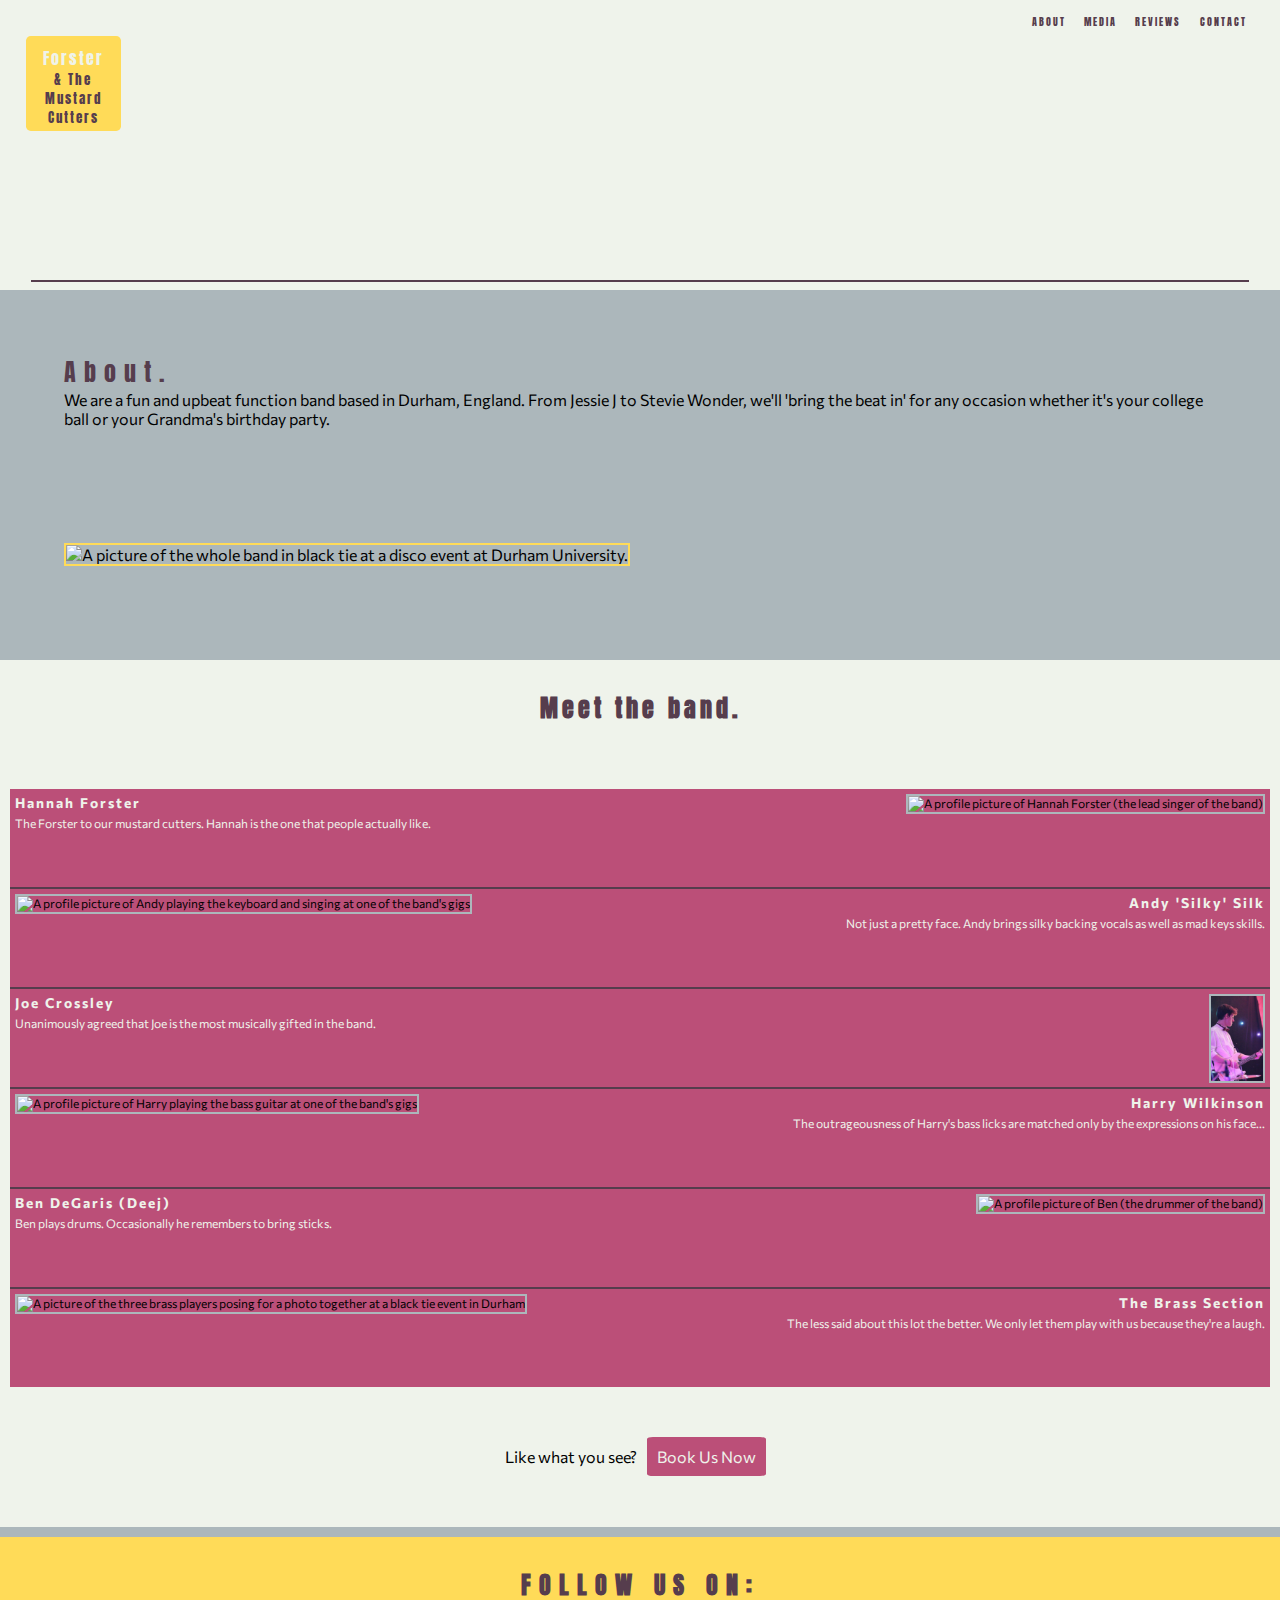
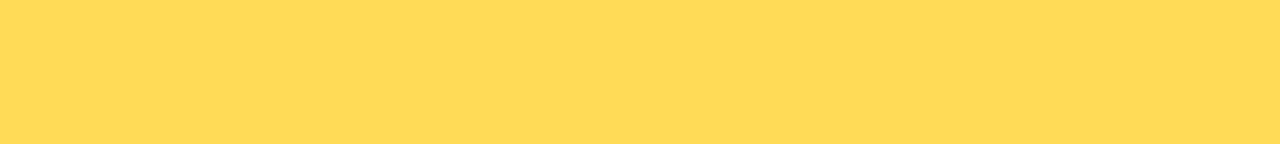
==== about.html @ ea993284 "move image of whole band into the header section and add border style." ====
<!DOCTYPE html>
<html lang="en">
<head>
    <meta charset="UTF-8">
    <meta http-equiv="X-UA-Compatible" content="IE=edge">
    <meta name="viewport" content="width=device-width, initial-scale=1.0">
    <meta name="description" content="Function band based in Durham, UK">
    <meta name="keywords" content="music, pop music, wedding band, durham,">
    <title>Forster & The Mustard Cutters</title>
    <link rel="stylesheet" href="assets/css/style.css">
</head>
<body>
    <!--navigation section and main logo-->
    <nav id="nav-main">
        <a href="index.html">
            <div id="nav-logo">
                <h1>Forster</h1>
                <h2>& The Mustard Cutters</h2>
            </div>
        </a>
        <ul id="nav-menu">
            <li>
                <a href="about.html">About</a>
            </li>
            <li>
                <a href="media.html">Media</a>
            </li>
            <li>
                <a href="reviews.html">Reviews</a>
            </li>
            <li>
                <a href="contact.html">Contact</a>
            </li>
        </ul>
        <hr>
    </nav>
    <!--Intro to page content-->
    <header id="about-header">
            <h2>About.</h2>
            <p>We are a fun and upbeat function band based in Durham, England. 
                From Jessie J to Stevie Wonder, we'll 'bring the beat in' for any occasion 
                whether it's your college ball or your Grandma's birthday party.</p>
            <img src="assets/images/sitephotos/wholebandjuneball2019.jpg" alt="A picture of the whole band in black tie at a disco event at Durham University." id="whole-band-pic">
    </header>
    <!--A series of silly and short biographies for each of the band members-->
    <main>
        <section id="about-body">
            <h3>Meet the band.</h3>
            <div class="about-bio">
                <div class="about-bio-left bio-text">
                    <h3>Hannah Forster</h3>
                    <p>The Forster to our mustard cutters. Hannah is the one that people actually like.</p>
                </div>
                <div class="about-bio-right bio-pic">
                    <img src="assets/images/sitephotos/hannahbio.jpg" alt="A profile picture of Hannah Forster (the lead singer of the band)" class="bio-pic-right">
                </div>
            </div>
            <hr>
            <div class="about-bio">
                <div class="about-bio-left bio-pic">
                    <img src="assets/images/sitephotos/andybio.jpg" alt="A profile picture of Andy playing the keyboard and singing at one of the band's gigs" class="bio-pic-left">
                </div>
                <div class="about-bio-right bio-text">
                    <h3>Andy 'Silky' Silk</h3>
                    <p>Not just a pretty face. Andy brings silky backing vocals as well as mad keys skills.</p>
                </div>
            </div>
            <hr>
            <div class="about-bio">
                <div class="about-bio-left bio-text">
                    <h3>Joe Crossley</h3>
                    <p>Unanimously agreed that Joe is the most musically gifted in the band.</p>
                </div>
                <div class="about-bio-right bio-pic">
                    <img src="assets/images/sitephotos/Joe2019v2.jpg" alt="A profile picture of Joe playing the electric guitar at one of the band's gigs" class="bio-pic-right">
                </div>
            </div>
            <hr>
            <div class="about-bio">
                <div class="about-bio-left bio-pic">
                    <img src="assets/images/sitephotos/Harrybass2018.jpg" alt="A profile picture of Harry playing the bass guitar at one of the band's gigs" class="bio-pic-left">
                </div>
                <div class="about-bio-right bio-text">
                    <h3>Harry Wilkinson</h3>
                    <p>The outrageousness of Harry's bass licks are matched only by the expressions on his face...</p>
                </div>
            </div>
            <hr>
            <div class="about-bio">
                <div class="about-bio-left bio-text">
                    <h3>Ben DeGaris (Deej)</h3>
                    <p>Ben plays drums. Occasionally he remembers to bring sticks.</p>
                </div>
                <div class="about-bio-right bio-pic">
                    <img src="assets/images/sitephotos/deejbio.jpg" alt="A profile picture of Ben (the drummer of the band)" class="bio-pic-right">
                </div>
            </div>
            <hr>
            <div class="about-bio">
                <div class="about-bio-left bio-pic">
                    <img src="assets/images/sitephotos/brasssection2019.jpg" alt="A picture of the three brass players posing for a photo together at a black tie event in Durham" class="bio-pic-left">
                </div>
                <div class="about-bio-right bio-text">
                    <h3>The Brass Section</h3>
                    <p>The less said about this lot the better. We only let them play with us because they're a laugh.</p>
                </div>
            </div>
        </section>
        <!--A call to action/link to the contact page-->
        <section id="book-now">
            <p>Like what you see?<a href="contact.html"><span>Book Us Now</span></a></p>
        </section>
    </main>
        <!--Social links-->
    <footer>
        <p><strong>Follow us on:</strong></p>
        <ul class="social-links">
            <li>
                <a href="https://facebook.com/" target="_blank" rel="noopener" aria-label="Visit our Facebook page (opens in a new tab)"><i class="fa-brands fa-square-facebook"></i></a>
            </li>
            <li>
                <a href="https://soundcloud.com/" target="_blank" rel="noopener" aria-label="Visit our Soundcloud page (opens in a new tab)"><i class="fa-brands fa-soundcloud"></i></a>
            </li>
        </ul>
    </footer>

    <script src="https://kit.fontawesome.com/7f6a607fdc.js" crossorigin="anonymous"></script>
</body>
</html>
---- assets/css/style.css ----
/*STYLE RULES FOR WHOLE WEBSITE*/


@import url('https://fonts.googleapis.com/css2?family=Anton&family=Commissioner:wght@300&display=swap');

*{
    margin: 0;
    padding: 0;
    border: none;
}

html{
    scroll-behavior: smooth;
}

body {
    font-family: Commissioner, sans-serif;
    position: relative;
    margin: 0px;
}

/* footer styling */

footer {
    height: 23vh;
    background-color: #FFDB58;
    border-top: 10px solid #acb7bb;
    overflow: hidden;
}

footer > ul {
    padding-top: 10px;
}

footer > ul > li {
    list-style: none;
}

footer > p {
    text-transform: capitalize;
    padding-top: 30px;
    font-family: Anton, sans-serif;
    letter-spacing: 8px;
    font-size: 150%;
    text-transform: uppercase;
    color: #563D4D;
}

.social-links > li {
    display: inline;
    margin: 15px;
    font-size: 150%;
    padding-top: 10px;
}

.social-links > li > a {
    color: #563D4D;
}

.social-links > li > a:hover {
    color: #EFF3EB;
}

footer {
    text-align: center;
}

/*STYLE RULES FOR HOME PAGE*/

#hero-image {
    margin: 0px;
    height: 100vh;
    width: 100%;
    background: url(../images/sitephotos/Joe2019v2.jpg) no-repeat center center, #BB4F78;
    background-size: 100%;
    background-attachment: fixed;
    padding-top: 45px;
}

/*Logo and logo's text*/

h1, h2 {
    font-family: Anton, sans-serif;
    letter-spacing: 8px;
    font-weight: 100;
    font-size: 150%;
    margin: auto;
}

h1 {
    color: #EFF3EB;
}

h2 {
    color: #563D4D;
}

#logo {
    height: 25%;
    width: 50%;
    max-width: 150px;
    max-height: 150px;
    text-align: center;
    text-transform: uppercase;
    background-color: #FFDB58;
    padding: 7%;
    border-radius: 5%;
    margin: auto;
}

#quote-text {
    letter-spacing: 4px;
    color: #563D4D;
    text-align: center;
    margin: auto;
    margin-top: 3%;
    background-color: #acb7bb;
    padding: 7px;
    width: 30%;
    min-width: 200px;
}

#enter-site-button > a {
    color: #FFDB58;
    font-size: 250%;
}

#enter-site-button > a:hover{
    color: #BB4F78;
}

#enter-site-button{
    text-align: center;
    margin-top: 4%;
}

/* nav for home page */

#nav-home{
    background-color: #EFF3EB;
    height: 77vh;
    position: relative;
}

#nav-home > ul{
list-style: none;
}

.nav-home-card-left > p {
    color: #563D4D;
}

.nav-home-card-right > p {
    color: #563D4D;
}

.nav-home-card-left {
    border: 2px solid #563D4D;
    border-radius: 2%;
    height: 30vh;
    margin: 1%;
    width: 45%;
    float: left;
    text-align: center;
    letter-spacing: 8px;
}

.nav-home-card-right {
    border: 2px solid #563D4D;
    border-radius: 2%;
    height: 30vh;
    margin: 1%;
    width: 45%;
    float: right;
    text-align: center;
    letter-spacing: 4px;
}

.nav-home-card-left:hover {
    border-color: #FFDB58;
}

.nav-home-card-right:hover {
    border-color: #FFDB58;
}

.nav-home-card-left > p {
    margin: auto;
}

.nav-home-card-right > p {
    margin: auto;
}

/*STYLE RULES FOR 'ABOUT' PAGE*/

/* Navbar for 'about' page and all other pages */

#nav-main {
    background-color: #EFF3EB;
    padding: 10px 0px;
    height: 30vh;
    position: relative;
}

#nav-logo > h1 {
    font-size: 100%;
    margin: auto;
    letter-spacing: 2px;
    text-align: center;
}

#nav-logo > h2 {
    font-size: 80%;
    margin: auto;
    letter-spacing: 2px;
    text-align: center;
}

#nav-logo {
    width: 30%;
    height: 75%;
    max-width: 75px;
    max-height: 75px;
    background-color: #FFDB58;
    margin: 2%;
    padding: 10px;
    border-radius: 5%;
    float: left;
}

#nav-menu {
    list-style: none;
    float: right;
    width: 60%;
    height: 100%;
    text-align: right;
    margin-right: 2%;
}

#nav-menu > li > a {
    text-decoration: none;
    list-style: none;
    color: #563D4D;
    letter-spacing: 2px;
    font-size: 65%;
    font-family: Anton, sans-serif;
    text-transform: uppercase;
}

#nav-menu > li > a:hover {
    color:#FFDB58;
}    

#nav-menu > li {
    display: inline;
    margin: 1%;
}

#nav-main > hr {
    border: 1px solid #563D4D;
    width: 95%;
    margin: auto;
    margin-bottom: 0;
    background-color: #563D4D;
} 

/* About Page */

#about-header {
    background-color: #acb7bb;
    padding: 5%;
}

#about-header > img {
    margin-top: 10%;
    border: 2px solid #FFDB58;
}

#about-body {
    background-color: #EFF3EB;
    padding: 30px 10px;
}

#about-body > h3 {
    margin-bottom: 5%;
    font-size: 150%;
}

#whole-band-pic {
    width: 100%;
    margin-bottom: 30px;
}

#about-body > h3 {
    text-align: center;
    color: #563D4D;
    font-family: Anton, sans-serif;
    letter-spacing: 4px;
}

#about-body > hr {
    border: 1px solid #563D4D;
    background-color: #563D4D;
    margin: 0;
}

.about-bio {
    font-size: 75%;
    background-color: #BB4F78;
    height: 85px;
    padding: 5px;
    padding-bottom: 8px;
}

.bio-text {
    color: #EFF3EB;
}

.bio-text > h3 {
    letter-spacing: 2px;
    padding-bottom: 5px;
    font-size: 115%;
}

.bio-pic {
    max-height: 85px;
    border: 2px solid #acb7bb;
}

.bio-pic > img {
    max-height: 85px;
}

.about-bio-left {
    float: left;
    max-width: 50%;
}

.about-bio-right {
    float: right;
    max-width: 50%;
    text-align: right;
}

#book-now {
    padding: 20px;
    text-align: center;
    font-weight: 400;
    background-color: #EFF3EB;
    padding-bottom: 50px;

line-height: 40px;
}

#book-now > p > a > span {
    margin: 0 10px;
    padding: 10px;
    background-color: #BB4F78;
    color: #EFF3EB;
    border-radius: 5%;
}

#book-now > p > a > span:hover {
    color: #acb7bb;
    background-color: #563D4D;
}

#book-now > p > a{
    text-decoration: none;
}

/*STYLE RULES FOR THE MEDIA PAGE*/

#media-header {
    background-color: #EFF3EB;
    text-align: center;
    padding: 50px 0px;
}

#media-section {
    background-color: #EFF3EB;
    color: #563D4D;
    text-align: center;
    padding-bottom: 30px;
}

#media-section > p {
    margin: 30px 10px;
}

#video-card {
    height: 180px;
    width: 90%;
    background-color: #BB4F78;
    margin: auto;
    padding-top: 35px;
    border-radius: 5%;
}

#soundcloud-card {
    height: 300px;
    width: 90%;
    background-color: #BB4F78;
    margin: auto;
    padding-top: 40px;
    border-radius: 5%;
}

#soundcloud-card > iframe {
    width: 80%;
    height: 80%;
}

/* STYLE RULES FOR THE REVIEWS PAGE*/

#reviews-header {
    background-color: #EFF3EB;
    text-align: center;
    color: #563D4D;
    padding: 30px;
}

#reviews-header > h3 {
    font-size: 90%;
}

.reviews-section {
    background-color: #EFF3EB;
}

.reviews-section > div {
    background-color: #acb7bb;
    padding: 20px 10px;
    width: 250px;
    height: 100px;
    border-radius: 5%;
    margin: auto;
    position: relative;
}

#review-image1, #review-image2, #review-image3 {
    width: 300px;
    height: 100px;
    background-color: #EFF3EB;
    padding: 0px;
    margin: auto;
    margin-top: 40px;
    margin-bottom: 80px;
    border-radius: 5%;
}

#review-image2{
    height: 160px;
}

#review-image1 > img, #review-image2 > img, #review-image3 > img {
    max-width: 100%;
    border-radius: 2.5%;
}

.review {
    float: left;
}

.customer {
    float: right;
    position: absolute;
    bottom: 20px;
    right: 10px;
}

/*STYLE RULES FOR CONTACT PAGE*/

/*Header*/

#contact-header {
    min-height:  300px;;
    background-color: #EFF3EB;
    border-bottom: 10px solid #acb7bb;
}

#contact-header-title {
    float: right;
    max-width: 40%;
    padding-right: 10%;
}

#contact-header-title > h2 {
    letter-spacing: 2px;
    font-size: 100%;
}

#contact-header-image {
    float: left;
    max-width: 40%;
    padding-left: 10%;
    padding-top: 30px;
}

#contact-header-image > img {
    width: 90%;
    padding-left: 5px;
    max-height: 280px;
}

/*#contact-header-title {
    float: right;
    max-width: 30%;
    max-height: 300px;
    padding-top: 20px;
    padding-right: 20%;
}

#contact-header-image {
    float: left;
    width: 30%;
    padding-top: 20px;
    padding-left: 20%;
}

#contact-header-image > img {
    width: 50%;
    float: right;
    padding-right: 10%;
} */

/*Contact form*/

#contact-background {
    background-color: #BB4F78;
}

#contact-form {
    background-color: #EFF3EB;
    padding: 10%;
    border: 1px solid #563D4D;
    max-width: 300px;
    margin: auto;
}

label {
    margin: 10px 5px;
}

input, textarea {
    margin: 10px 5px;
    font-family: Commissioner, sans-serif;
    font-weight: 600;
    color: #563D4D;
    padding: 10px;
    background-color: #FFDB58;
}

#submit {
    background-color: #BB4F78;
    padding: 10px;
    border-radius: 5%;
    color: #EFF3EB;
    font-size: 120%;
}

#submit:hover {
    background-color: #563D4D;
    color: #FFDB58;
}

#reset {
    background-color: #563D4D;
    padding: 10px;
    border-radius: 5%;
    color: #FFDB58;
    font-size: 120%;
}

#reset:hover {
    background-color: #BB4F78;
    color: #EFF3EB;
}

/*Thanks page*/

#thanks-message {
    background-color: #EFF3EB;
    padding: 10%;
}

#thanks-message > h1 {
    background-color: #FFDB58;
    border-radius: 2%;
    text-align: center;
    font-size: 200%;
}

#thanks-message > p {
    text-align: center;
    font-size: 120%;
    padding-top: 10%;
}
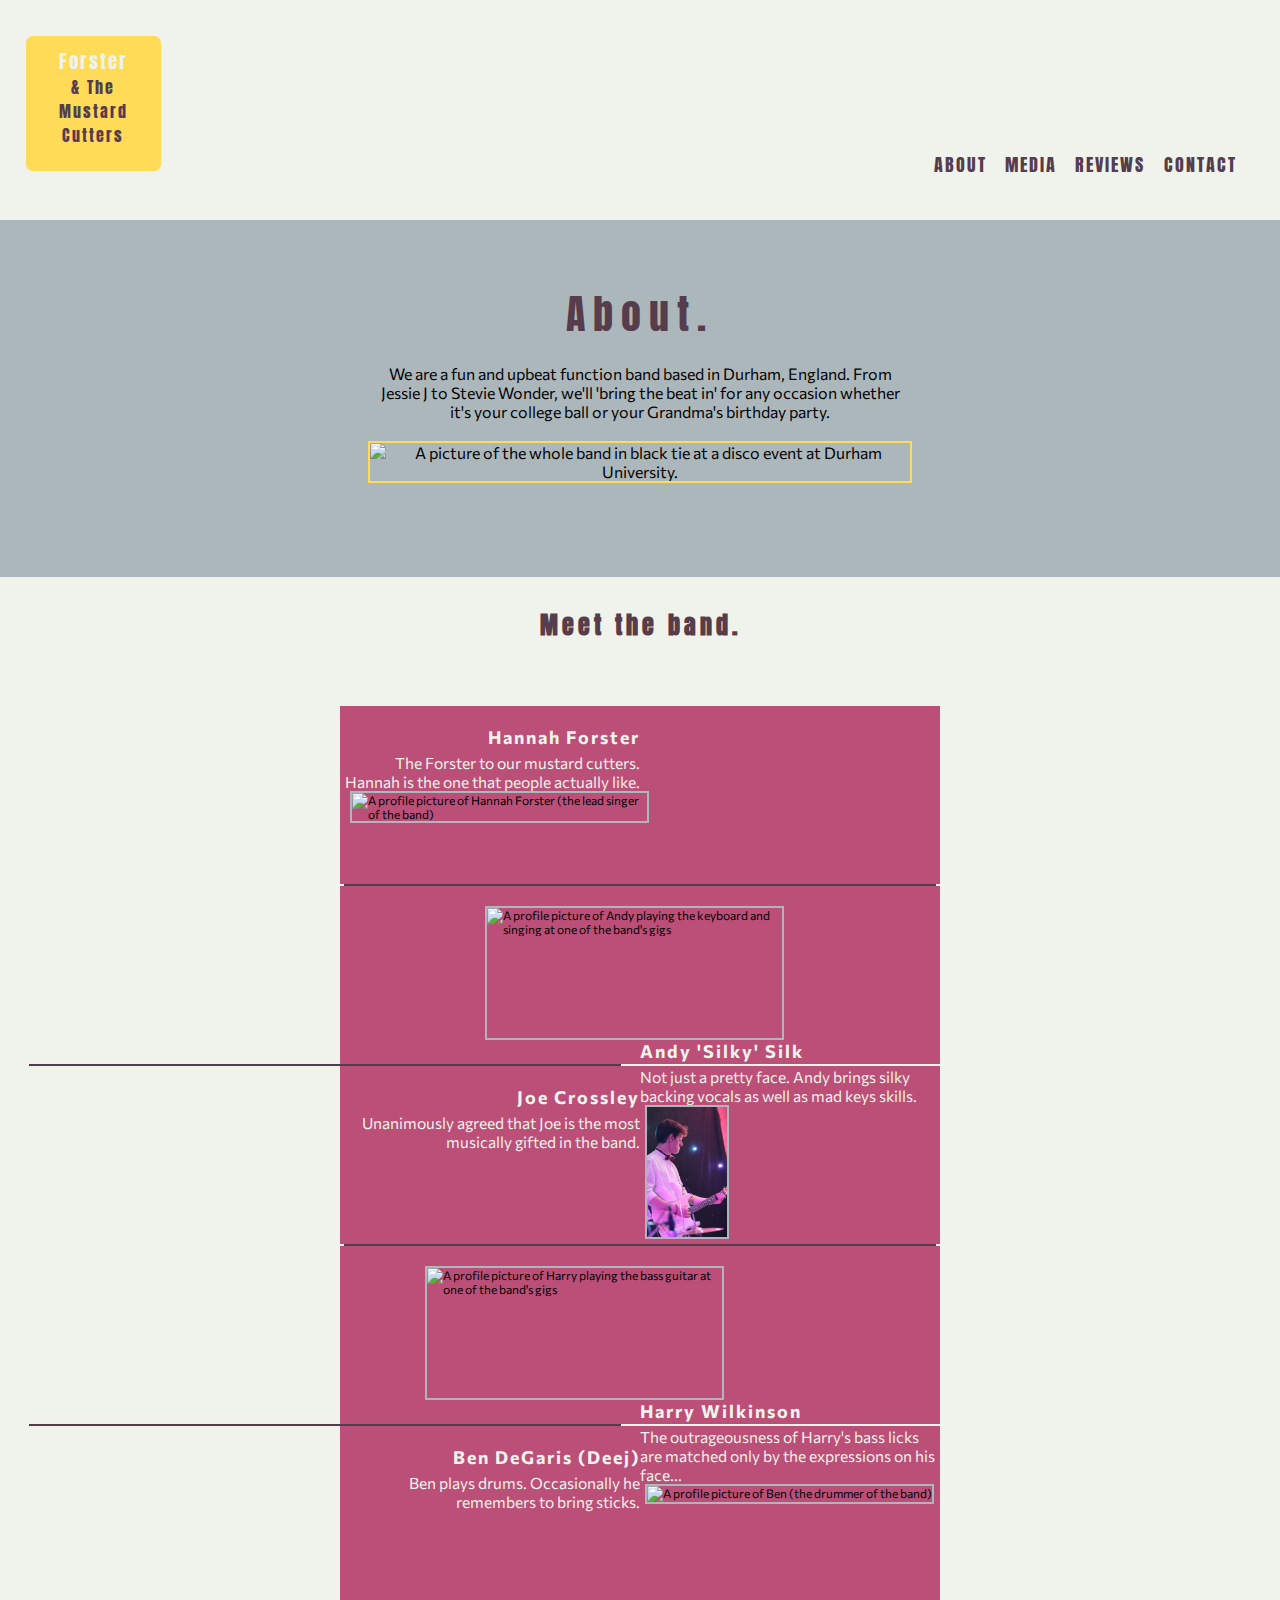
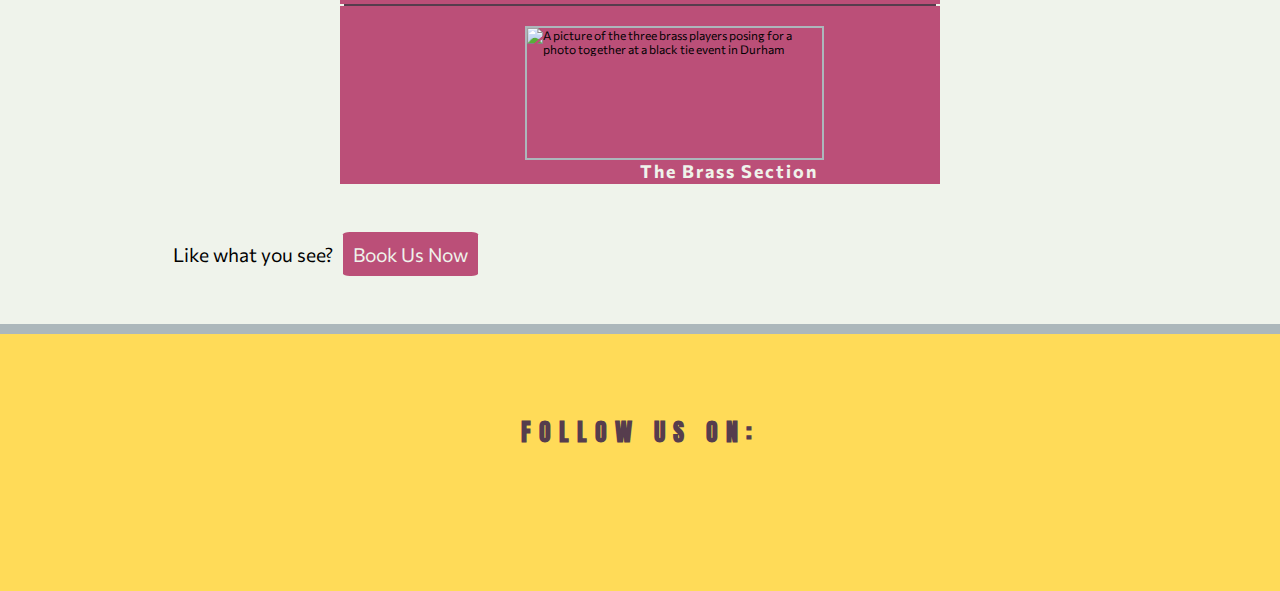
==== commit d673914e: "Add a comment to indicate that the script tag in each page is from fontawesome.com" ====
--- a/about.html
+++ b/about.html
@@ -8,6 +8,11 @@
     <meta name="keywords" content="music, pop music, wedding band, durham,">
     <title>Forster & The Mustard Cutters</title>
     <link rel="stylesheet" href="assets/css/style.css">
+    <!-- code from favicon.io which links custom favicon to the web page -->
+    <link rel="apple-touch-icon" sizes="180x180" href="/apple-touch-icon.png">
+    <link rel="icon" type="image/png" sizes="32x32" href="/favicon-32x32.png">
+    <link rel="icon" type="image/png" sizes="16x16" href="/favicon-16x16.png">
+    <link rel="manifest" href="/site.webmanifest">
 </head>
 <body>
     <!--navigation section and main logo-->
@@ -57,7 +62,7 @@
             </div>
             <hr>
             <div class="about-bio">
-                <div class="about-bio-left bio-pic">
+                <div id="bio-pic2" class="about-bio-left bio-pic">
                     <img src="assets/images/sitephotos/andybio.jpg" alt="A profile picture of Andy playing the keyboard and singing at one of the band's gigs" class="bio-pic-left">
                 </div>
                 <div class="about-bio-right bio-text">
@@ -97,7 +102,7 @@
             </div>
             <hr>
             <div class="about-bio">
-                <div class="about-bio-left bio-pic">
+                <div id="bio-pic5" class="about-bio-left bio-pic">
                     <img src="assets/images/sitephotos/brasssection2019.jpg" alt="A picture of the three brass players posing for a photo together at a black tie event in Durham" class="bio-pic-left">
                 </div>
                 <div class="about-bio-right bio-text">
@@ -116,14 +121,14 @@
         <p><strong>Follow us on:</strong></p>
         <ul class="social-links">
             <li>
-                <a href="https://facebook.com/" target="_blank" rel="noopener" aria-label="Visit our Facebook page (opens in a new tab)"><i class="fa-brands fa-square-facebook"></i></a>
+                <a href="https://www.facebook.com/mustardcutters" target="_blank" rel="noopener" aria-label="Visit our Facebook page (opens in a new tab)"><i class="fa-brands fa-square-facebook"></i></a>
             </li>
             <li>
-                <a href="https://soundcloud.com/" target="_blank" rel="noopener" aria-label="Visit our Soundcloud page (opens in a new tab)"><i class="fa-brands fa-soundcloud"></i></a>
+                <a href="https://soundcloud.com/andrew-silk-743237145/sets/human-gig" target="_blank" rel="noopener" aria-label="Visit our Soundcloud page (opens in a new tab)"><i class="fa-brands fa-soundcloud"></i></a>
             </li>
         </ul>
     </footer>
-
+    <!-- Script acquired from fontawesome.com for social icons -->
     <script src="https://kit.fontawesome.com/7f6a607fdc.js" crossorigin="anonymous"></script>
 </body>
 </html>--- a/assets/css/style.css
+++ b/assets/css/style.css
@@ -1,4 +1,4 @@
-/*STYLE RULES FOR WHOLE WEBSITE*/
+/*STYLE RULES COMMON ACROSS WEBSITE*/
 
 
 @import url('https://fonts.googleapis.com/css2?family=Anton&family=Commissioner:wght@300&display=swap');
@@ -71,13 +71,13 @@
     margin: 0px;
     height: 100vh;
     width: 100%;
-    background: url(../images/sitephotos/Joe2019v2.jpg) no-repeat center center, #BB4F78;
+    background: url(../images/sitephotos/Joe2019v2.jpg) no-repeat center center, #563D4D;
     background-size: 100%;
     background-attachment: fixed;
     padding-top: 45px;
 }
 
-/*Logo and logo's text*/
+/*Logo and logo text*/
 
 h1, h2 {
     font-family: Anton, sans-serif;
@@ -100,6 +100,7 @@
     width: 50%;
     max-width: 150px;
     max-height: 150px;
+    min-height: 150px;
     text-align: center;
     text-transform: uppercase;
     background-color: #FFDB58;
@@ -120,76 +121,113 @@
     min-width: 200px;
 }
 
+#enter-site-button{
+    margin: auto;  
+    margin-top: 4%;
+    font-size: 70%;
+    width: 180px;
+    padding-left: 10px;
+}
+
 #enter-site-button > a {
     color: #FFDB58;
     font-size: 250%;
+    background-color: #BB4F78;
+    border-radius: 2%;
+    text-decoration: none;
+    margin-left: 10%;
+    width: 140px;
+    padding: 5px 10px;
 }
 
 #enter-site-button > a:hover{
     color: #BB4F78;
-}
-
-#enter-site-button{
-    text-align: center;
-    margin-top: 4%;
-}
-
-/* nav for home page */
+    background-color: #FFDB58;
+}
+
+#enter-site-button > a > p {
+    font-size: 70%;
+}
+
+#enter-site-button > a > p , #enter-site-button > a > i {
+    display: inline;
+}
+
+
+/* home page nav section */
 
 #nav-home{
     background-color: #EFF3EB;
     height: 77vh;
-    position: relative;
+    width: 100%;
+    padding-top: 5%;
 }
 
 #nav-home > ul{
 list-style: none;
 }
 
-.nav-home-card-left > p {
+.nav-home-card-left > p, .nav-home-card-right > p{
     color: #563D4D;
-}
-
-.nav-home-card-right > p {
-    color: #563D4D;
-}
-
-.nav-home-card-left {
+    background-color: #EFF3EB;
+    font-weight: 400;
+    padding: 2%;
+    
+}
+
+.nav-home-card-left, .nav-home-card-right {
     border: 2px solid #563D4D;
     border-radius: 2%;
     height: 30vh;
     margin: 1%;
     width: 45%;
+    text-align: center;
+    letter-spacing: 8px;
+}
+
+.nav-home-card-left {
     float: left;
-    text-align: center;
-    letter-spacing: 8px;
 }
 
 .nav-home-card-right {
-    border: 2px solid #563D4D;
-    border-radius: 2%;
-    height: 30vh;
-    margin: 1%;
-    width: 45%;
     float: right;
-    text-align: center;
-    letter-spacing: 4px;
-}
-
-.nav-home-card-left:hover {
+}
+
+.nav-home-card-left:hover, .nav-home-card-right:hover {
     border-color: #FFDB58;
 }
 
-.nav-home-card-right:hover {
-    border-color: #FFDB58;
-}
-
-.nav-home-card-left > p {
-    margin: auto;
-}
-
-.nav-home-card-right > p {
-    margin: auto;
+.nav-home-card-left > p, .nav-home-card-right > p {
+    margin: auto;
+}
+
+#card1, #card2, #card3, #card4 {
+    overflow: hidden;
+    margin-top: 20px;
+}
+
+#card1 {
+    background: url(../images/sitephotos/wholebandjuneball2019.jpg) no-repeat bottom center #563D4D;
+    background-size: 280%;
+    overflow: hidden;
+}
+
+#card2 {
+    background: url(../images/sitephotos/Juneball2019lensflare.jpg) no-repeat bottom center #563D4D;
+    background-size: 280%;
+    overflow: hidden;
+}
+
+#card3 {
+    background: url(../images/sitephotos/juneball2019groove.jpg) no-repeat center center #563D4D;
+    background-size: 250%;
+    overflow: hidden;
+}
+
+#card4 {
+    background: url(../images/sitephotos/Human2018background_1.jpg) no-repeat center center #563D4D;
+    background-size: 250%;
+    overflow: hidden;
 }
 
 /*STYLE RULES FOR 'ABOUT' PAGE*/
@@ -199,7 +237,7 @@
 #nav-main {
     background-color: #EFF3EB;
     padding: 10px 0px;
-    height: 30vh;
+    height: 150px;
     position: relative;
 }
 
@@ -229,6 +267,10 @@
     float: left;
 }
 
+#nav-logo:hover {
+    border: 4px solid #BB4F78;
+}
+
 #nav-menu {
     list-style: none;
     float: right;
@@ -236,6 +278,9 @@
     height: 100%;
     text-align: right;
     margin-right: 2%;
+    position: absolute;
+    top: 100px;
+    right: 10px;
 }
 
 #nav-menu > li > a {
@@ -265,7 +310,7 @@
     background-color: #563D4D;
 } 
 
-/* About Page */
+/* About header */
 
 #about-header {
     background-color: #acb7bb;
@@ -291,6 +336,8 @@
     width: 100%;
     margin-bottom: 30px;
 }
+
+/* About bio section */
 
 #about-body > h3 {
     text-align: center;
@@ -343,14 +390,15 @@
     text-align: right;
 }
 
+/* book now button */
+
 #book-now {
     padding: 20px;
     text-align: center;
     font-weight: 400;
     background-color: #EFF3EB;
     padding-bottom: 50px;
-
-line-height: 40px;
+    line-height: 40px;
 }
 
 #book-now > p > a > span {
@@ -391,11 +439,20 @@
 
 #video-card {
     height: 180px;
-    width: 90%;
+    width: 290px;
+    margin: auto;
     background-color: #BB4F78;
     margin: auto;
     padding-top: 35px;
-    border-radius: 5%;
+    border-radius: 2%;
+}
+
+#soundcloud-section {
+    width: 100%;
+    background-color: #563D4D;
+    padding-top: 80px;
+    padding-bottom: 50px;
+    color: #EFF3EB;
 }
 
 #soundcloud-card {
@@ -404,7 +461,7 @@
     background-color: #BB4F78;
     margin: auto;
     padding-top: 40px;
-    border-radius: 5%;
+    border-radius: 2%;
 }
 
 #soundcloud-card > iframe {
@@ -503,27 +560,6 @@
     padding-left: 5px;
     max-height: 280px;
 }
-
-/*#contact-header-title {
-    float: right;
-    max-width: 30%;
-    max-height: 300px;
-    padding-top: 20px;
-    padding-right: 20%;
-}
-
-#contact-header-image {
-    float: left;
-    width: 30%;
-    padding-top: 20px;
-    padding-left: 20%;
-}
-
-#contact-header-image > img {
-    width: 50%;
-    float: right;
-    padding-right: 10%;
-} */
 
 /*Contact form*/
 
@@ -596,4 +632,349 @@
     text-align: center;
     font-size: 120%;
     padding-top: 10%;
+}
+
+/* MEDIA QUERIES */
+
+/* Rules for screens with a width between 600px and 950px */
+
+@media screen and (min-width: 600px) {
+/* home */
+#hero-image {
+    margin: 0px;
+    height: 100vh;
+    width: 100%;
+    background: url(../images/sitephotos/Human2018background_2.jpg) no-repeat center center, #563D4D;
+    background-size: 100%;
+    background-attachment: fixed;
+    padding-top: 45px;
+}
+
+h1, h2 {
+    font-size: 180%;
+}
+
+.nav-home-card-left > p, .nav-home-card-right > p {
+    font-size: 120%;
+    font-weight: 500;
+}
+
+#card1, #card2, #card3, #card4 {
+    background-position: center center;
+}
+
+
+#card1, #card2 {
+    background-size: 170%;
+}
+
+#card3 {
+    background-size: 150%;
+}
+
+#card4 {
+    background-size: 150%;
+}
+
+/* about */
+#about-header {
+    text-align: center;
+}
+
+#about-header > p {
+    margin: auto;
+    max-width: 540px;
+    padding-top: 20px;
+}
+
+#about-header > img {
+    max-width: 540px;
+    margin-top: 20px;
+}
+
+.about-bio, #about-body > hr {
+    max-width: 590px;
+    margin: auto;
+}
+
+.about-bio {
+    height: 150px;
+    padding-top: 20px;
+}
+
+.bio-text {
+    text-align: right;
+    font-size: 130%;
+}
+
+.about-bio-right {
+    text-align: left;
+}
+
+.bio-pic {
+    float: left;
+    margin-left: 5px;
+    max-height: 130px;
+}
+
+.about-bio > .bio-pic > img {
+    max-height: 130px;
+}
+
+.about-bio-left.bio-pic {
+    height: 130px;
+}
+
+.about-bio-left.bio-pic {
+    margin-left: 80px;
+}
+
+#bio-pic2 {
+    margin-left: 140px;
+}
+
+#bio-pic5 {
+    margin-left: 180px;
+}
+
+/* navbar and logo - all pages except homepage*/
+
+#nav-main {
+    height: 200px;
+}
+
+#nav-menu > li > a {
+    font-size: 100%;
+}
+
+#nav-menu {
+    position: absolute;
+    top: 130px;
+    right: 10px;
+}
+
+#nav-logo {
+    max-width: 115px;
+    max-height: 115px;
+}
+
+#nav-logo > h1 {
+    font-size: 120%;
+}
+
+#nav-logo > h2 {
+    font-size: 100%;
+}
+
+/* media */
+
+#media-section > p, #soundcloud-section > p {
+    font-size: 110%;
+    font-weight: 450;
+    max-width: 500px;
+    margin: auto;
+    margin-top: 30px;
+    margin-bottom: 30px;
+}
+
+#soundcloud-card {
+    max-width: 540px;
+}
+
+/* contact */
+
+#contact-header-title {
+    float: right;
+    max-width: 40%;
+    max-height: 300px;
+    padding-top: 20px;
+    padding-right: 10%;
+    font-size: 145%;
+}
+
+#contact-header-image {
+    float: left;
+    width: 35%;
+    padding-top: 20px;
+    padding-left: 15%;
+    padding-bottom: 5%;
+}
+
+#contact-header-image > img {
+    width: 60%;
+    float: right;
+    padding-right: 10%;
+} 
+
+#contact-form {
+    padding: 5% 2%;
+}
+}
+
+/* Rules for homepage nav on a tablet */
+
+@media screen and (min-width: 700px) {
+    #nav-home{
+        height: 150vh;
+    }
+
+    .nav-home-card-left, .nav-home-card-right {
+        max-width: 300px;
+        margin: auto;
+    }
+
+    #card1, #card2, #card3, #card4 {
+        display: block;
+        float: none;
+        margin: auto;
+        margin-bottom: 30px;
+    }
+
+    #card3 {
+        background-size: 142%;
+    }
+
+    #nav-home > ul > li > a {
+        text-decoration: none;
+    }
+
+    #hero-image {
+        min-height: 700px;
+    }
+
+    #nav-home {
+        padding-bottom: 50px;
+    }
+}
+
+/* Rules for home page on screens of width 800px and above */
+
+@media screen and (min-width: 800px) {
+    #hero-image {
+        background-size: 800px;
+    }
+}
+
+@media screen and (min-width: 950px) {
+    
+/* nav bar for all pages excluding homepage. */
+
+    #nav-menu {
+        position: absolute;
+        top: 150px;
+        right: 10px;
+    }
+
+    #nav-main > hr {
+        border: #EFF3EB;
+    }
+
+/* footer for all pages */
+
+    footer {
+        padding-top: 50px;
+    }
+
+    #nav-menu > li > a {
+        font-size: 115%;
+    }
+
+/* Book now section */
+
+    #book-now {
+        font-size: 120%;
+    }
+
+/* About */
+
+    #about-header > h2 {
+        font-size: 250%;
+    }
+
+/* Media */
+
+    #media-header > h2 {
+        font-size: 250%;
+    }
+
+    #media-section > p, #soundcloud-section > p {
+        font-size: 140%;
+        max-width: 800px;
+    }
+
+/* Reviews */
+    
+    #reviews-header {
+        font-size: 150%;
+    }
+
+    .reviews-section > div > p {
+        font-size: 120%;
+    }
+
+    .reviews-section > div {
+        width: 350px;
+        height: 140px;
+    }
+
+/* Contact */
+
+    #contact-header-title {
+        background-color: #acb7bb;
+        padding-bottom: 20px;
+        padding-left: 20px;
+    }
+
+    #contact-header-title > h2 {
+        font-size: 150%;
+        padding-right: 0%;
+    }
+
+    #contact-header-image {
+        width: 30%;
+    }
+
+    #contact-header-image > img {
+        max-width: 200px;
+    }
+
+    #contact-form {
+        padding: 5% 2%;
+    }
+}
+
+@media screen and (min-width: 1200px) {
+
+    #nav-home {
+        height: 50vh;
+        padding-top: 30px;
+    }
+
+    #nav-home > ul {
+        width: 100%;
+        margin: auto;
+        text-align: center;
+    }
+
+    #nav-home > ul > li {
+        display: inline-block;
+        padding: 10px;
+    }
+
+    .nav-home-card-left, .nav-home-card-right {
+        width: 280px;
+    }
+
+    #card1, #card2 {
+        background-position: bottom center;
+        background-size: 200%;
+    }
+
+    #card3 {
+        background-size: 160%;
+    }
+
+    #hero-image {
+        min-height: 800px;
+    }
 }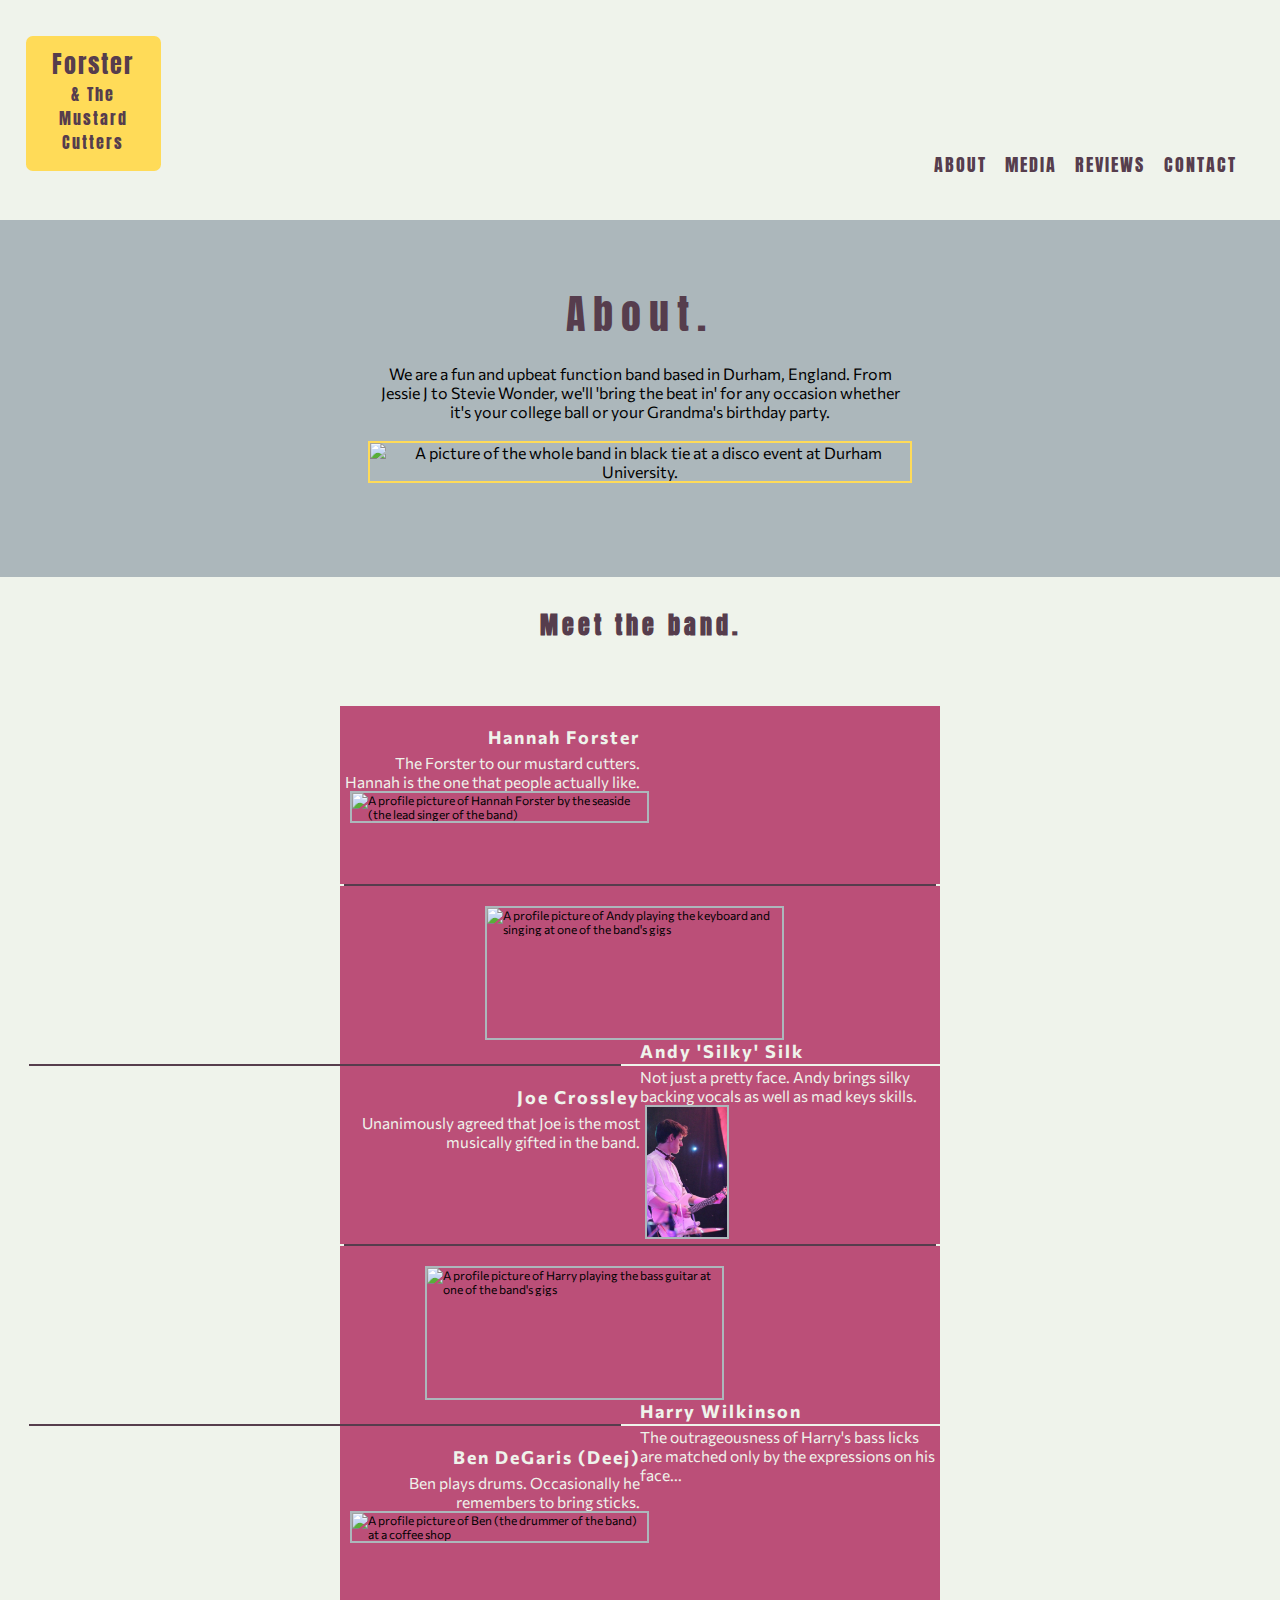
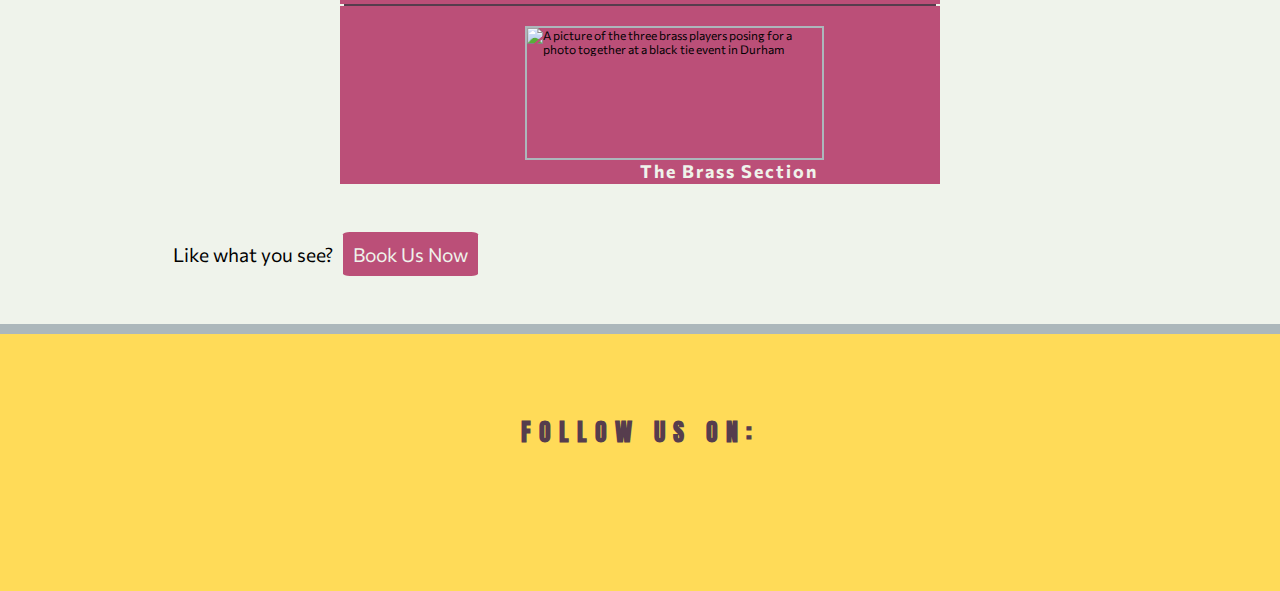
==== commit bd7cae11: "update alt attributes for about imgs to be more descriptive." ====
--- a/about.html
+++ b/about.html
@@ -51,29 +51,29 @@
     <main>
         <section id="about-body">
             <h3>Meet the band.</h3>
-            <div class="about-bio">
+            <div class="about-bio" aria-labelledby="hannah-forster">
                 <div class="about-bio-left bio-text">
-                    <h3>Hannah Forster</h3>
+                    <h3 id="hannah-forster">Hannah Forster</h3>
                     <p>The Forster to our mustard cutters. Hannah is the one that people actually like.</p>
                 </div>
                 <div class="about-bio-right bio-pic">
-                    <img src="assets/images/sitephotos/hannahbio.jpg" alt="A profile picture of Hannah Forster (the lead singer of the band)" class="bio-pic-right">
+                    <img src="assets/images/sitephotos/hannahbio.jpg" alt="A profile picture of Hannah Forster by the seaside (the lead singer of the band)" class="bio-pic-right">
                 </div>
             </div>
             <hr>
-            <div class="about-bio">
+            <div class="about-bio" aria-labelledby="andy-silk">
                 <div id="bio-pic2" class="about-bio-left bio-pic">
                     <img src="assets/images/sitephotos/andybio.jpg" alt="A profile picture of Andy playing the keyboard and singing at one of the band's gigs" class="bio-pic-left">
                 </div>
                 <div class="about-bio-right bio-text">
-                    <h3>Andy 'Silky' Silk</h3>
+                    <h3 id="andy-silk">Andy 'Silky' Silk</h3>
                     <p>Not just a pretty face. Andy brings silky backing vocals as well as mad keys skills.</p>
                 </div>
             </div>
             <hr>
-            <div class="about-bio">
+            <div class="about-bio" aria-labelledby="joe-crossley">
                 <div class="about-bio-left bio-text">
-                    <h3>Joe Crossley</h3>
+                    <h3 id="joe-crossley">Joe Crossley</h3>
                     <p>Unanimously agreed that Joe is the most musically gifted in the band.</p>
                 </div>
                 <div class="about-bio-right bio-pic">
@@ -81,32 +81,32 @@
                 </div>
             </div>
             <hr>
-            <div class="about-bio">
+            <div class="about-bio" aria-labelledby="harry-wilkinson">
                 <div class="about-bio-left bio-pic">
                     <img src="assets/images/sitephotos/Harrybass2018.jpg" alt="A profile picture of Harry playing the bass guitar at one of the band's gigs" class="bio-pic-left">
                 </div>
                 <div class="about-bio-right bio-text">
-                    <h3>Harry Wilkinson</h3>
+                    <h3 id="harry-wilkinson">Harry Wilkinson</h3>
                     <p>The outrageousness of Harry's bass licks are matched only by the expressions on his face...</p>
                 </div>
             </div>
             <hr>
-            <div class="about-bio">
+            <div class="about-bio" aria-labelledby="ben-degaris">
                 <div class="about-bio-left bio-text">
-                    <h3>Ben DeGaris (Deej)</h3>
+                    <h3 id="ben-degaris">Ben DeGaris (Deej)</h3>
                     <p>Ben plays drums. Occasionally he remembers to bring sticks.</p>
                 </div>
                 <div class="about-bio-right bio-pic">
-                    <img src="assets/images/sitephotos/deejbio.jpg" alt="A profile picture of Ben (the drummer of the band)" class="bio-pic-right">
+                    <img src="assets/images/sitephotos/deejbio.jpg" alt="A profile picture of Ben (the drummer of the band) at a coffee shop" class="bio-pic-right">
                 </div>
             </div>
             <hr>
-            <div class="about-bio">
+            <div class="about-bio" aria-labelledby="brass-section">
                 <div id="bio-pic5" class="about-bio-left bio-pic">
                     <img src="assets/images/sitephotos/brasssection2019.jpg" alt="A picture of the three brass players posing for a photo together at a black tie event in Durham" class="bio-pic-left">
                 </div>
                 <div class="about-bio-right bio-text">
-                    <h3>The Brass Section</h3>
+                    <h3 id="brass-section">The Brass Section</h3>
                     <p>The less said about this lot the better. We only let them play with us because they're a laugh.</p>
                 </div>
             </div>
--- a/assets/css/style.css
+++ b/assets/css/style.css
@@ -9,7 +9,7 @@
     border: none;
 }
 
-html{
+html {
     scroll-behavior: smooth;
 }
 
@@ -84,27 +84,28 @@
     letter-spacing: 8px;
     font-weight: 100;
     font-size: 150%;
-    margin: auto;
-}
-
-h1 {
-    color: #EFF3EB;
-}
-
-h2 {
     color: #563D4D;
 }
+
+#logo-text-container{
+    text-align: center;
+    width: 200px;
+}
+
+/* #logo-text-container > h1 {
+    font-size: 300%;
+} */
 
 #logo {
     height: 25%;
     width: 50%;
-    max-width: 150px;
+    max-width: 200px;
     max-height: 150px;
     min-height: 150px;
-    text-align: center;
+    min-width: 200px;
     text-transform: uppercase;
     background-color: #FFDB58;
-    padding: 7%;
+    padding: 7% 2% 7% 2%;
     border-radius: 5%;
     margin: auto;
 }
@@ -621,7 +622,7 @@
     padding: 10%;
 }
 
-#thanks-message > h1 {
+#thanks-message > h2{
     background-color: #FFDB58;
     border-radius: 2%;
     text-align: center;
@@ -650,8 +651,17 @@
     padding-top: 45px;
 }
 
-h1, h2 {
-    font-size: 180%;
+#logo-text-container{
+    text-align: center;
+    width: 200px;
+}
+
+#logo-text-container > h1 {
+    font-size: 250%;
+}
+
+#logo {
+    padding: 7% 7% 10% 7%;
 }
 
 .nav-home-card-left > p, .nav-home-card-right > p {
@@ -759,7 +769,7 @@
 }
 
 #nav-logo > h1 {
-    font-size: 120%;
+    font-size: 150%;
 }
 
 #nav-logo > h2 {
@@ -853,6 +863,10 @@
     #hero-image {
         background-size: 800px;
     }
+
+    #logo {
+        padding: 4% 4% 6% 4%;
+    }
 }
 
 @media screen and (min-width: 950px) {
@@ -976,5 +990,6 @@
 
     #hero-image {
         min-height: 800px;
+        color: #563D4D;
     }
 }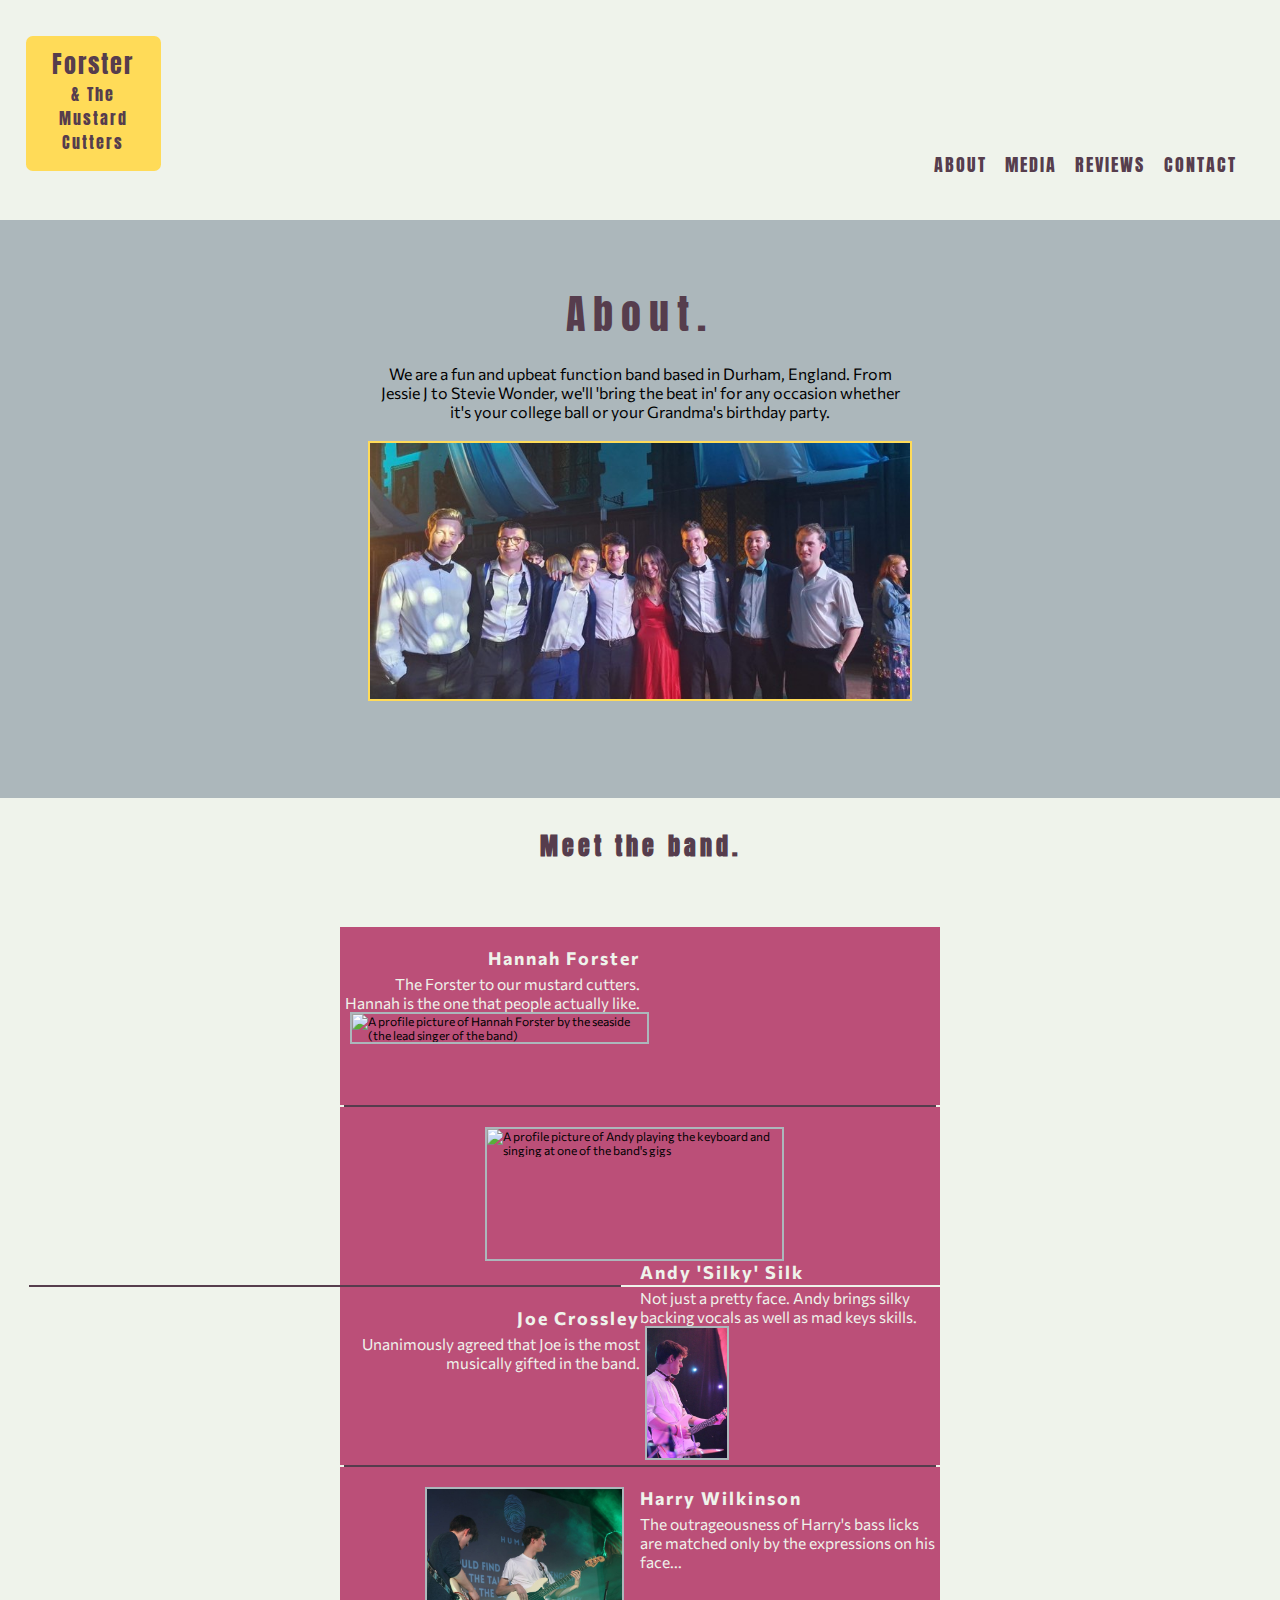
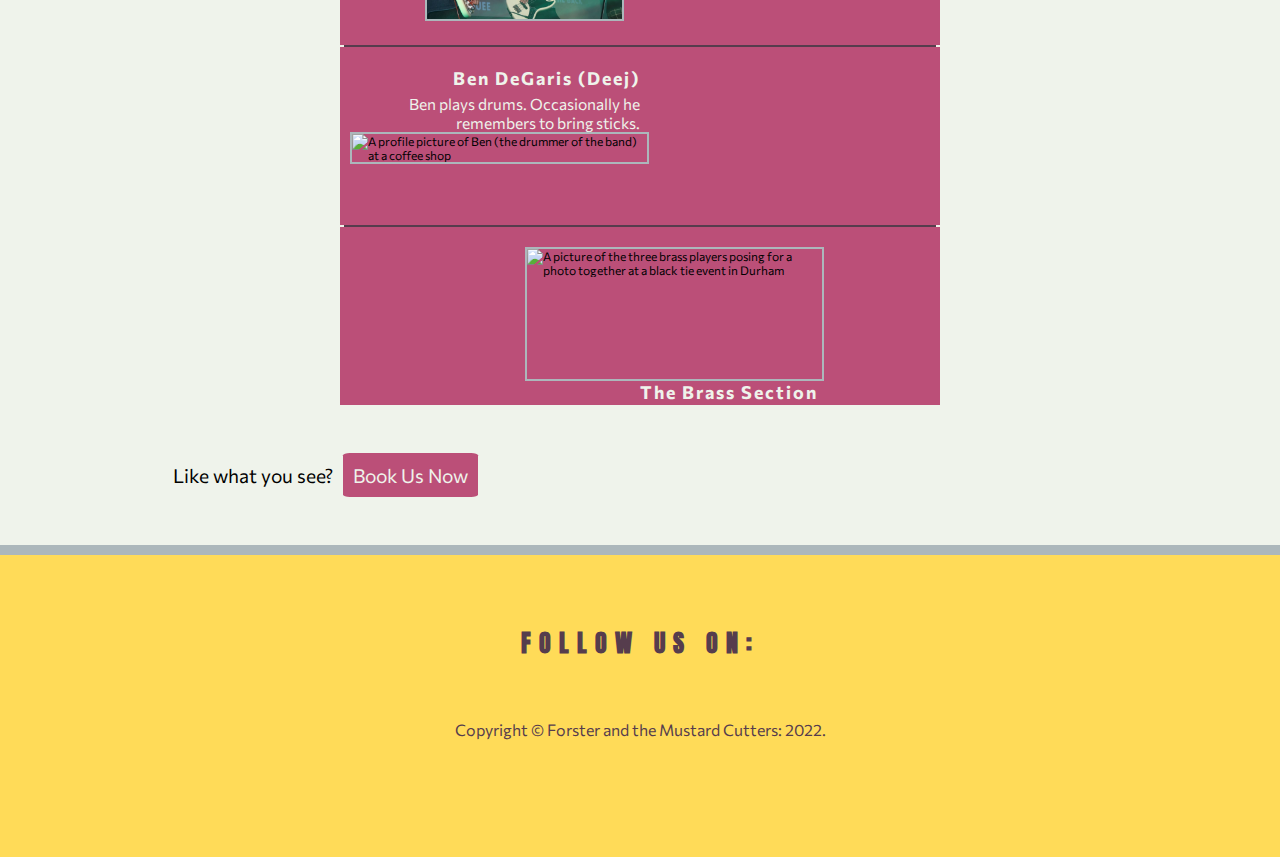
==== commit 58697a03: "add keywords to html heads, and tidy up stylesheet." ====
--- a/about.html
+++ b/about.html
@@ -5,14 +5,14 @@
     <meta http-equiv="X-UA-Compatible" content="IE=edge">
     <meta name="viewport" content="width=device-width, initial-scale=1.0">
     <meta name="description" content="Function band based in Durham, UK">
-    <meta name="keywords" content="music, pop music, wedding band, durham,">
+    <meta name="keywords" content="music, pop music, wedding band, durham, event, party, ball">
     <title>Forster & The Mustard Cutters</title>
     <link rel="stylesheet" href="assets/css/style.css">
     <!-- code from favicon.io which links custom favicon to the web page -->
-    <link rel="apple-touch-icon" sizes="180x180" href="/apple-touch-icon.png">
-    <link rel="icon" type="image/png" sizes="32x32" href="/favicon-32x32.png">
-    <link rel="icon" type="image/png" sizes="16x16" href="/favicon-16x16.png">
-    <link rel="manifest" href="/site.webmanifest">
+    <link rel="apple-touch-icon" sizes="180x180" href="assets/images/apple-touch-icon.png">
+    <link rel="icon" type="image/png" sizes="32x32" href="assets/images/favicon-32x32.png">
+    <link rel="icon" type="image/png" sizes="16x16" href="assets/images/favicon-16x16.png">
+    <link rel="manifest" href="assets/images/site.webmanifest">
 </head>
 <body>
     <!--navigation section and main logo-->
@@ -45,7 +45,7 @@
             <p>We are a fun and upbeat function band based in Durham, England. 
                 From Jessie J to Stevie Wonder, we'll 'bring the beat in' for any occasion 
                 whether it's your college ball or your Grandma's birthday party.</p>
-            <img src="assets/images/sitephotos/wholebandjuneball2019.jpg" alt="A picture of the whole band in black tie at a disco event at Durham University." id="whole-band-pic">
+            <img src="assets/images/sitephotos/whole-band-june-ball-2019.jpg" alt="A picture of the whole band in black tie at a disco event at Durham University." id="whole-band-pic">
     </header>
     <!--A series of silly and short biographies for each of the band members-->
     <main>
@@ -77,13 +77,13 @@
                     <p>Unanimously agreed that Joe is the most musically gifted in the band.</p>
                 </div>
                 <div class="about-bio-right bio-pic">
-                    <img src="assets/images/sitephotos/Joe2019v2.jpg" alt="A profile picture of Joe playing the electric guitar at one of the band's gigs" class="bio-pic-right">
+                    <img src="assets/images/sitephotos/joebio.jpg" alt="A profile picture of Joe playing the electric guitar at one of the band's gigs" class="bio-pic-right">
                 </div>
             </div>
             <hr>
             <div class="about-bio" aria-labelledby="harry-wilkinson">
                 <div class="about-bio-left bio-pic">
-                    <img src="assets/images/sitephotos/Harrybass2018.jpg" alt="A profile picture of Harry playing the bass guitar at one of the band's gigs" class="bio-pic-left">
+                    <img src="assets/images/sitephotos/harry-bass-2018.jpg" alt="A profile picture of Harry playing the bass guitar at one of the band's gigs" class="bio-pic-left">
                 </div>
                 <div class="about-bio-right bio-text">
                     <h3 id="harry-wilkinson">Harry Wilkinson</h3>
@@ -113,7 +113,7 @@
         </section>
         <!--A call to action/link to the contact page-->
         <section id="book-now">
-            <p>Like what you see?<a href="contact.html"><span>Book Us Now</span></a></p>
+            <p>Like what you see?<a href="contact.html" role="button" aria-label="A button that links to the contact page (opens in the same window)"><span>Book Us Now</span></a></p>
         </section>
     </main>
         <!--Social links-->
@@ -127,6 +127,7 @@
                 <a href="https://soundcloud.com/andrew-silk-743237145/sets/human-gig" target="_blank" rel="noopener" aria-label="Visit our Soundcloud page (opens in a new tab)"><i class="fa-brands fa-soundcloud"></i></a>
             </li>
         </ul>
+        <p id="copyright">Copyright © Forster and the Mustard Cutters: 2022.</p>
     </footer>
     <!-- Script acquired from fontawesome.com for social icons -->
     <script src="https://kit.fontawesome.com/7f6a607fdc.js" crossorigin="anonymous"></script>
--- a/assets/css/style.css
+++ b/assets/css/style.css
@@ -1,5 +1,4 @@
 /*STYLE RULES COMMON ACROSS WEBSITE*/
-
 
 @import url('https://fonts.googleapis.com/css2?family=Anton&family=Commissioner:wght@300&display=swap');
 
@@ -22,7 +21,7 @@
 /* footer styling */
 
 footer {
-    height: 23vh;
+    height: 28vh;
     background-color: #FFDB58;
     border-top: 10px solid #acb7bb;
     overflow: hidden;
@@ -38,7 +37,7 @@
 
 footer > p {
     text-transform: capitalize;
-    padding-top: 30px;
+    padding-top: 20px;
     font-family: Anton, sans-serif;
     letter-spacing: 8px;
     font-size: 150%;
@@ -46,6 +45,13 @@
     color: #563D4D;
 }
 
+#copyright {
+    font-family: Commissioner, sans-serif;
+    letter-spacing: normal;
+    font-size: 100%;
+    text-transform: none;
+}
+
 .social-links > li {
     display: inline;
     margin: 15px;
@@ -71,7 +77,7 @@
     margin: 0px;
     height: 100vh;
     width: 100%;
-    background: url(../images/sitephotos/Joe2019v2.jpg) no-repeat center center, #563D4D;
+    background: url(../images/sitephotos/joebio.jpg) no-repeat center center, #563D4D;
     background-size: 100%;
     background-attachment: fixed;
     padding-top: 45px;
@@ -91,10 +97,6 @@
     text-align: center;
     width: 200px;
 }
-
-/* #logo-text-container > h1 {
-    font-size: 300%;
-} */
 
 #logo {
     height: 25%;
@@ -126,24 +128,27 @@
     margin: auto;  
     margin-top: 4%;
     font-size: 70%;
-    width: 180px;
-    padding-left: 10px;
+    width: 280px;
+    text-align: center;
 }
 
 #enter-site-button > a {
-    color: #FFDB58;
-    font-size: 250%;
+    color: #EFF3EB;
+    font-size: 400%;
+    font-family: Anton, sans-serif;
+    letter-spacing: 6px;
     background-color: #BB4F78;
     border-radius: 2%;
     text-decoration: none;
-    margin-left: 10%;
-    width: 140px;
+    text-transform: uppercase;
+    width: 300px;
     padding: 5px 10px;
+    text-align: center;
 }
 
 #enter-site-button > a:hover{
-    color: #BB4F78;
-    background-color: #FFDB58;
+    color: #FFDB58;
+    background-color: #563D4D;
 }
 
 #enter-site-button > a > p {
@@ -153,7 +158,6 @@
 #enter-site-button > a > p , #enter-site-button > a > i {
     display: inline;
 }
-
 
 /* home page nav section */
 
@@ -164,16 +168,15 @@
     padding-top: 5%;
 }
 
-#nav-home > ul{
-list-style: none;
-}
-
-.nav-home-card-left > p, .nav-home-card-right > p{
+#nav-home > ul {
+    list-style: none;
+}
+
+.nav-home-card-left > p, .nav-home-card-right > p {
     color: #563D4D;
     background-color: #EFF3EB;
     font-weight: 400;
     padding: 2%;
-    
 }
 
 .nav-home-card-left, .nav-home-card-right {
@@ -208,25 +211,25 @@
 }
 
 #card1 {
-    background: url(../images/sitephotos/wholebandjuneball2019.jpg) no-repeat bottom center #563D4D;
+    background: url(../images/sitephotos/whole-band-june-ball-2019.jpg) no-repeat bottom center #563D4D;
     background-size: 280%;
     overflow: hidden;
 }
 
 #card2 {
-    background: url(../images/sitephotos/Juneball2019lensflare.jpg) no-repeat bottom center #563D4D;
+    background: url(../images/sitephotos/june-ball-2019-lens-flare.jpg) no-repeat bottom center #563D4D;
     background-size: 280%;
     overflow: hidden;
 }
 
 #card3 {
-    background: url(../images/sitephotos/juneball2019groove.jpg) no-repeat center center #563D4D;
+    background: url(../images/sitephotos/june-ball-2019-groove.jpg) no-repeat center center #563D4D;
     background-size: 250%;
     overflow: hidden;
 }
 
 #card4 {
-    background: url(../images/sitephotos/Human2018background_1.jpg) no-repeat center center #563D4D;
+    background: url(../images/sitephotos/human-2018-harry-hannah-joe.jpg) no-repeat center center #563D4D;
     background-size: 250%;
     overflow: hidden;
 }
@@ -421,10 +424,44 @@
 
 /*STYLE RULES FOR THE MEDIA PAGE*/
 
+/* Page header */
+
 #media-header {
-    background-color: #EFF3EB;
+    background-color: #563D4D;
     text-align: center;
     padding: 50px 0px;
+    border-bottom: 5px solid #FFDB58;
+    border-top: 5px solid #FFDB58;
+
+}
+
+#media-header > h2, #media-header > p, #media-header > ul {
+    color: #EFF3EB;
+    padding: 20px;
+    list-style: none;
+}
+
+#media-header > p {
+    max-width: 400px;
+    margin: auto;
+}
+
+#media-header > img, #media-header > ul {
+    display: inline-block;
+    width: 70%;
+}
+
+#media-header > ul {
+    font-size: 80%;
+    font-family: Anton, sans-serif;
+    letter-spacing: 4px;
+    text-align: left;
+}
+
+/* Video section */
+
+#video-section {
+    padding-top: 30px;
 }
 
 #media-section {
@@ -447,6 +484,8 @@
     padding-top: 35px;
     border-radius: 2%;
 }
+
+/* Soundcloud section */
 
 #soundcloud-section {
     width: 100%;
@@ -454,6 +493,8 @@
     padding-top: 80px;
     padding-bottom: 50px;
     color: #EFF3EB;
+    border-top: 5px solid #FFDB58;
+    border-bottom: 5px solid #FFDB58;
 }
 
 #soundcloud-card {
@@ -470,25 +511,63 @@
     height: 80%;
 }
 
+#soundcloud-links {
+    font-size: 10px;
+    color: #cccccc;
+    line-break: anywhere;
+    word-break: normal;
+    overflow: hidden;
+    white-space: nowrap;
+    text-overflow: ellipsis;
+    font-family: Interstate,Lucida Grande,Lucida Sans Unicode,Lucida Sans,Garuda,Verdana,Tahoma,sans-serif;
+    font-weight: 100;
+}
+
+#soundcloud-links > a {
+    color: #cccccc;
+    text-decoration: none;
+}
+
 /* STYLE RULES FOR THE REVIEWS PAGE*/
 
+/* Page header */
+
 #reviews-header {
-    background-color: #EFF3EB;
-    text-align: center;
-    color: #563D4D;
+    background-color: #BB4F78;
+    text-align: center;
+    color: #EFF3EB;
     padding: 30px;
+    border-bottom: 5px solid #FFDB58;
 }
 
 #reviews-header > h3 {
     font-size: 90%;
 }
 
+#reviews-header > h2 {
+    color: #EFF3EB;
+}
+
+/* Reviews content */
+
 .reviews-section {
+    background-color: #acb7bb;
+    padding-top: 40px;
+    padding-bottom: 40px;
+    width: 90%;
+    margin: auto;
+    min-height: 150vh;
+}
+
+#reviews-main {
+    background: url(../images/sitephotos/durham-castle-at-night.jpg) center center no-repeat #563D4D;
+    background-size: 150%;
+    background-attachment: fixed;
+    min-height: 150vh;
+}
+
+.review-card {
     background-color: #EFF3EB;
-}
-
-.reviews-section > div {
-    background-color: #acb7bb;
     padding: 20px 10px;
     width: 250px;
     height: 100px;
@@ -501,11 +580,11 @@
     width: 300px;
     height: 100px;
     background-color: #EFF3EB;
-    padding: 0px;
     margin: auto;
     margin-top: 40px;
     margin-bottom: 80px;
     border-radius: 5%;
+    max-width: 90%;
 }
 
 #review-image2{
@@ -514,7 +593,7 @@
 
 #review-image1 > img, #review-image2 > img, #review-image3 > img {
     max-width: 100%;
-    border-radius: 2.5%;
+    border-radius: 2%;
 }
 
 .review {
@@ -528,25 +607,33 @@
     right: 10px;
 }
 
+.review-book-section {
+    border-top: 5px solid #FFDB58;
+}
+
 /*STYLE RULES FOR CONTACT PAGE*/
 
-/*Header*/
+/* Page header */
 
 #contact-header {
     min-height:  300px;;
-    background-color: #EFF3EB;
-    border-bottom: 10px solid #acb7bb;
+    background-color: #563D4D;
+    border-bottom: 5px solid #FFDB58;
+    border-top: 5px solid #FFDB58;
+    padding-top: 5px;
 }
 
 #contact-header-title {
     float: right;
     max-width: 40%;
     padding-right: 10%;
+    color: #EFF3EB;
 }
 
 #contact-header-title > h2 {
     letter-spacing: 2px;
     font-size: 100%;
+    color: #EFF3EB;
 }
 
 #contact-header-image {
@@ -554,10 +641,12 @@
     max-width: 40%;
     padding-left: 10%;
     padding-top: 30px;
-}
-
-#contact-header-image > img {
-    width: 90%;
+    overflow: hidden;
+    max-height: 80%;
+}
+
+#contact-header-image > picture > img {
+    max-width: 90%;
     padding-left: 5px;
     max-height: 280px;
 }
@@ -565,15 +654,16 @@
 /*Contact form*/
 
 #contact-background {
-    background-color: #BB4F78;
+    background-color: #acb7bb;
+    border-bottom: 5px solid #563D4D;
 }
 
 #contact-form {
     background-color: #EFF3EB;
-    padding: 10%;
     border: 1px solid #563D4D;
     max-width: 300px;
     margin: auto;
+    padding: 5px;
 }
 
 label {
@@ -581,7 +671,9 @@
 }
 
 input, textarea {
-    margin: 10px 5px;
+    margin: auto;
+    margin-top: 10px;
+    margin-bottom: 10px;
     font-family: Commissioner, sans-serif;
     font-weight: 600;
     color: #563D4D;
@@ -603,222 +695,261 @@
 }
 
 #reset {
-    background-color: #563D4D;
+    background-color: #BB4F78;
     padding: 10px;
     border-radius: 5%;
+    color: #EFF3EB;
+    font-size: 120%;
+}
+
+#reset:hover {
+    background-color: #563D4D;
     color: #FFDB58;
+}
+
+/* Thanks page and 404 page */
+
+#thanks-message, #error-message {
+    background-color: #EFF3EB;
+    padding: 10%;
+}
+
+#thanks-message > h2, #error-message > h2{
+    background-color: #FFDB58;
+    border-radius: 2%;
+    text-align: center;
+    font-size: 200%;
+}
+
+#thanks-message > p {
+    text-align: center;
     font-size: 120%;
-}
-
-#reset:hover {
+    padding-top: 10%;
+    color: #563D4D;
+}
+
+#error-message > a {
+    text-decoration: none;
     background-color: #BB4F78;
     color: #EFF3EB;
-}
-
-/*Thanks page*/
-
-#thanks-message {
-    background-color: #EFF3EB;
-    padding: 10%;
-}
-
-#thanks-message > h2{
-    background-color: #FFDB58;
-    border-radius: 2%;
-    text-align: center;
-    font-size: 200%;
-}
-
-#thanks-message > p {
-    text-align: center;
-    font-size: 120%;
-    padding-top: 10%;
+    width: 200px;
+    margin: auto;
 }
 
 /* MEDIA QUERIES */
+
+/* Rules for phone screens with a width less than 320px */
+
+@media screen and (max-width: 320px) {
+    #nav-menu {
+        text-align: center;
+        font-size: 90%;
+        margin: auto;
+    }
+}
 
 /* Rules for screens with a width between 600px and 950px */
 
 @media screen and (min-width: 600px) {
 /* home */
-#hero-image {
-    margin: 0px;
-    height: 100vh;
-    width: 100%;
-    background: url(../images/sitephotos/Human2018background_2.jpg) no-repeat center center, #563D4D;
-    background-size: 100%;
-    background-attachment: fixed;
-    padding-top: 45px;
-}
-
-#logo-text-container{
-    text-align: center;
-    width: 200px;
-}
-
-#logo-text-container > h1 {
-    font-size: 250%;
-}
-
-#logo {
-    padding: 7% 7% 10% 7%;
-}
-
-.nav-home-card-left > p, .nav-home-card-right > p {
-    font-size: 120%;
-    font-weight: 500;
-}
-
-#card1, #card2, #card3, #card4 {
-    background-position: center center;
-}
-
-
-#card1, #card2 {
-    background-size: 170%;
-}
-
-#card3 {
-    background-size: 150%;
-}
-
-#card4 {
-    background-size: 150%;
-}
-
-/* about */
-#about-header {
-    text-align: center;
-}
-
-#about-header > p {
-    margin: auto;
-    max-width: 540px;
-    padding-top: 20px;
-}
-
-#about-header > img {
-    max-width: 540px;
-    margin-top: 20px;
-}
-
-.about-bio, #about-body > hr {
-    max-width: 590px;
-    margin: auto;
-}
-
-.about-bio {
-    height: 150px;
-    padding-top: 20px;
-}
-
-.bio-text {
-    text-align: right;
-    font-size: 130%;
-}
-
-.about-bio-right {
-    text-align: left;
-}
-
-.bio-pic {
-    float: left;
-    margin-left: 5px;
-    max-height: 130px;
-}
-
-.about-bio > .bio-pic > img {
-    max-height: 130px;
-}
-
-.about-bio-left.bio-pic {
-    height: 130px;
-}
-
-.about-bio-left.bio-pic {
-    margin-left: 80px;
-}
-
-#bio-pic2 {
-    margin-left: 140px;
-}
-
-#bio-pic5 {
-    margin-left: 180px;
-}
-
-/* navbar and logo - all pages except homepage*/
-
-#nav-main {
-    height: 200px;
-}
-
-#nav-menu > li > a {
-    font-size: 100%;
-}
-
-#nav-menu {
-    position: absolute;
-    top: 130px;
-    right: 10px;
-}
-
-#nav-logo {
-    max-width: 115px;
-    max-height: 115px;
-}
-
-#nav-logo > h1 {
-    font-size: 150%;
-}
-
-#nav-logo > h2 {
-    font-size: 100%;
-}
-
-/* media */
-
-#media-section > p, #soundcloud-section > p {
-    font-size: 110%;
-    font-weight: 450;
-    max-width: 500px;
-    margin: auto;
-    margin-top: 30px;
-    margin-bottom: 30px;
-}
-
-#soundcloud-card {
-    max-width: 540px;
-}
-
-/* contact */
-
-#contact-header-title {
-    float: right;
-    max-width: 40%;
-    max-height: 300px;
-    padding-top: 20px;
-    padding-right: 10%;
-    font-size: 145%;
-}
-
-#contact-header-image {
-    float: left;
-    width: 35%;
-    padding-top: 20px;
-    padding-left: 15%;
-    padding-bottom: 5%;
-}
-
-#contact-header-image > img {
-    width: 60%;
-    float: right;
-    padding-right: 10%;
-} 
-
-#contact-form {
-    padding: 5% 2%;
-}
+    #hero-image {
+        margin: 0px;
+        height: 100vh;
+        width: 100%;
+        background: url(../images/sitephotos/human-2018-hero-image.jpg) no-repeat center center, #563D4D;
+        background-size: 100%;
+        background-attachment: fixed;
+        padding-top: 45px;
+    }
+
+    #logo-text-container {
+        text-align: center;
+        width: 200px;
+    }
+
+    #logo-text-container > h1 {
+        font-size: 250%;
+    }
+
+    #logo {
+        padding: 7% 7% 10% 7%;
+    }
+
+    .nav-home-card-left > p, .nav-home-card-right > p {
+        font-size: 120%;
+        font-weight: 500;
+    }
+
+    #card1, #card2, #card3, #card4 {
+        background-position: center center;
+    }
+
+    #card1, #card2 {
+        background-size: 170%;
+    }
+
+    #card3 {
+        background-size: 150%;
+    }
+
+    #card4 {
+        background-size: 150%;
+    }
+
+    /* about */
+    #about-header {
+        text-align: center;
+    }
+
+    #about-header > p {
+        margin: auto;
+        max-width: 540px;
+        padding-top: 20px;
+    }
+
+    #about-header > img {
+        max-width: 540px;
+        margin-top: 20px;
+    }
+
+    .about-bio, #about-body > hr {
+        max-width: 590px;
+        margin: auto;
+    }
+
+    .about-bio {
+        height: 150px;
+        padding-top: 20px;
+    }
+
+    .bio-text {
+        text-align: right;
+        font-size: 130%;
+    }
+
+    .about-bio-right {
+        text-align: left;
+    }
+
+    .bio-pic {
+        float: left;
+        margin-left: 5px;
+        max-height: 130px;
+    }
+
+    .about-bio > .bio-pic > img {
+        max-height: 130px;
+    }
+
+    .about-bio-left.bio-pic {
+        height: 130px;
+    }
+
+    .about-bio-left.bio-pic {
+        margin-left: 80px;
+    }
+
+    #bio-pic2 {
+        margin-left: 140px;
+    }
+
+    #bio-pic5 {
+        margin-left: 180px;
+    }
+
+    /* navbar and logo - all pages except homepage*/
+
+    #nav-main {
+        height: 200px;
+    }
+
+    #nav-menu > li > a {
+        font-size: 100%;
+    }
+
+    #nav-menu {
+        position: absolute;
+        top: 130px;
+        right: 10px;
+    }
+
+    #nav-logo {
+        max-width: 115px;
+        max-height: 115px;
+    }
+
+    #nav-logo > h1 {
+        font-size: 150%;
+    }
+
+    #nav-logo > h2 {
+        font-size: 100%;
+    }
+
+    /* media */
+
+    #media-header > ul {
+        font-size: 120%;
+        text-align: center;
+    }
+
+    #media-section > p, #soundcloud-section > p {
+        font-size: 110%;
+        font-weight: 450;
+        max-width: 500px;
+        margin: auto;
+        margin-top: 30px;
+        margin-bottom: 30px;
+    }
+
+    #soundcloud-card {
+        max-width: 540px;
+    }
+
+    /* contact */
+
+    #contact-header-title {
+        float: right;
+        max-width: 40%;
+        max-height: 300px;
+        padding-top: 20px;
+        padding-right: 10%;
+    }
+
+    #contact-header-title > h2 {
+        font-size: 145%;
+    }
+
+    #contact-header-title > p {
+        font-size: 120%;
+    }
+
+    #contact-header-image {
+        float: left;
+        width: 40%;
+        padding-top: 20px;
+        padding-left: 10%;
+        padding-bottom: 2%;
+    }
+
+    #contact-header-image > img {
+        width: 60%;
+        float: right;
+        padding-right: 10%;
+    } 
+
+    #contact-form-container {
+        background: url(../images/sitephotos/human-2018-harry-hannah-joe.jpg) no-repeat center center #563D4D;
+        background-size: 70%;
+        background-attachment: fixed;
+        width: 50%;
+        margin: auto;
+        border: 5px solid #FFDB58;
+    }
+
+    #contact-form {
+        padding: 5% 2%;
+    }
 }
 
 /* Rules for homepage nav on a tablet */
@@ -869,6 +1000,8 @@
     }
 }
 
+/* Rules for screens 950px wide and above */
+
 @media screen and (min-width: 950px) {
     
 /* nav bar for all pages excluding homepage. */
@@ -899,6 +1032,25 @@
         font-size: 120%;
     }
 
+/* Home */
+    #home-header {
+        width: 100%;
+        height: 100%;
+        background-image: url(../images/sitephotos/durham-castle-at-night.jpg);
+        background-size: 100%;
+        background-attachment: fixed;
+    }
+
+    #hero-image {
+        background: url(../images/sitephotos/human-2018-hero-image.jpg) no-repeat center center #563D4D;
+        background-size: 40%;
+        background-attachment: fixed;
+        max-width: 600px;
+        max-height: 80%;
+        margin: auto;
+        border: 3px solid #FFDB58;
+    }
+
 /* About */
 
     #about-header > h2 {
@@ -907,11 +1059,26 @@
 
 /* Media */
 
+    #media-header > ul {
+        font-size: 150%;
+        text-align: left;
+    }
+
+    #media-header > ul, #media-header > img {
+        width: 40%;
+    }
+
     #media-header > h2 {
         font-size: 250%;
     }
 
-    #media-section > p, #soundcloud-section > p {
+    #video-section, #video-description {
+        display: inline-block;
+        width: 30%;
+        margin: 30px;
+    }
+
+    #media-header > p, #media-section > p, #soundcloud-section > p {
         font-size: 140%;
         max-width: 800px;
     }
@@ -931,33 +1098,66 @@
         height: 140px;
     }
 
+    .reviews-section > div {
+        float: left;
+        width: 40%;
+        margin-left: 5%;
+        margin-top: 2%;
+        border-radius: 2%;
+    }
+
+    #review-image1, #review-image2, #review-image3 {
+        float: right;
+        width: 35%;
+        margin-right: 5%;
+        margin-top: 1%;
+        overflow: hidden;
+        height: 200px;
+        border-radius: 2%;
+        background-color: #acb7bb;
+    }
+
+    .reviews-section {
+        min-height: 150vh;
+    }
+
+    #reviews-main {
+        min-height: 150vh;
+    }
+
 /* Contact */
 
     #contact-header-title {
-        background-color: #acb7bb;
+        background-color: #BB4F78;
         padding-bottom: 20px;
         padding-left: 20px;
     }
 
     #contact-header-title > h2 {
-        font-size: 150%;
+        font-size: 165%;
         padding-right: 0%;
     }
 
+    #contact-header-title > p {
+        font-size: 135%;
+    }
+
     #contact-header-image {
-        width: 30%;
-    }
-
-    #contact-header-image > img {
-        max-width: 200px;
+        width: 35%;
+        padding-top: 10px;
+    }
+
+    #contact-form-container {
+        background-size: 50%;
     }
 
     #contact-form {
         padding: 5% 2%;
-    }
-}
-
-@media screen and (min-width: 1200px) {
+        width: 100%;
+    }
+}
+
+@media screen and (min-width: 1280px) {
 
     #nav-home {
         height: 50vh;
@@ -992,4 +1192,37 @@
         min-height: 800px;
         color: #563D4D;
     }
+
+    /* Media */
+
+    #media-header > ul {
+        font-size: 240%;
+    }
+
+    /* Reviews */
+
+    .reviews-section, #reviews-main {
+        min-height: 150vh;
+    }
+
+    /* Contact */
+
+    #contact-form-container {
+        background-size: 40%;
+    }
+}
+
+@media screen and (min-height: 650px) and (min-width: 1200px) {
+    .reviews-section, #reviews-main {
+        min-height: 100vh;
+    }
+
+    #review-image2 {
+        height: 250px;
+    }
+
+    #review-image1, #review-image2, #review-image2 {
+        margin-top: 2.5%;
+        margin-bottom: 2.5%;
+    }
 }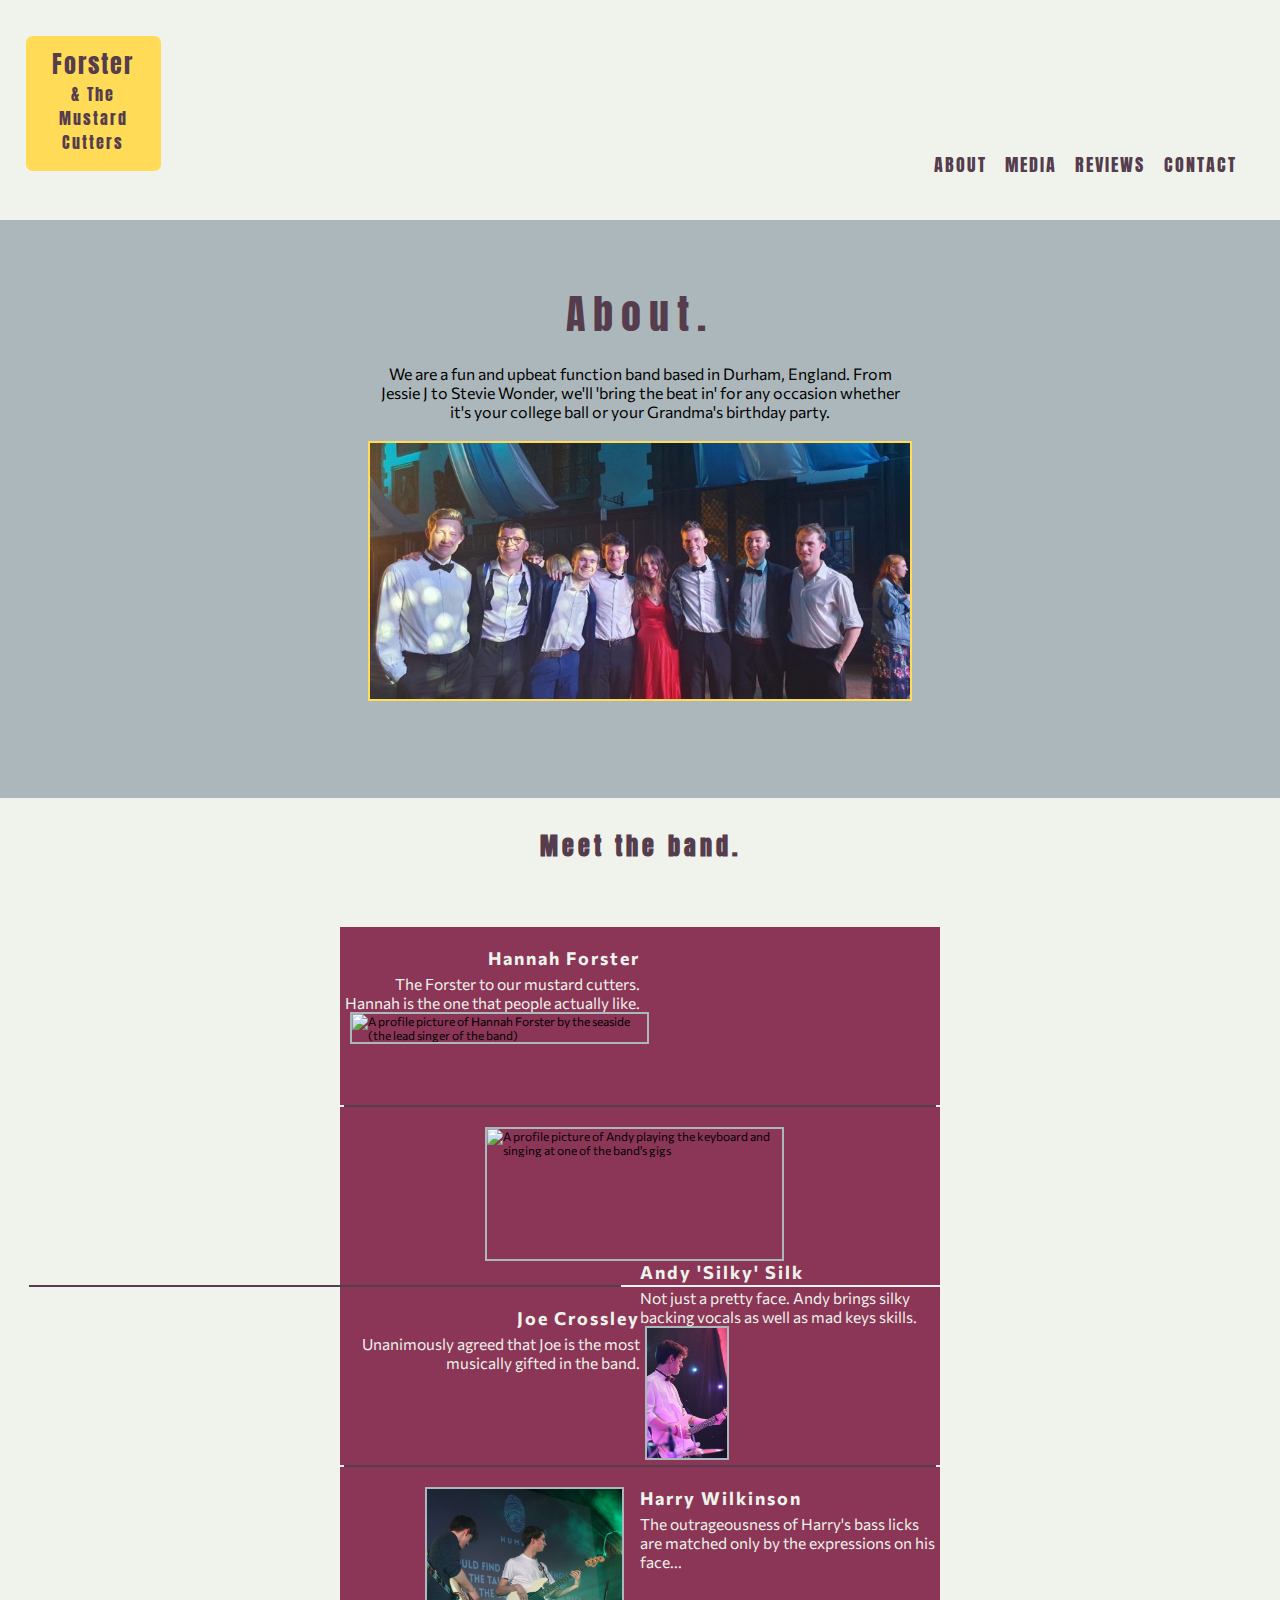
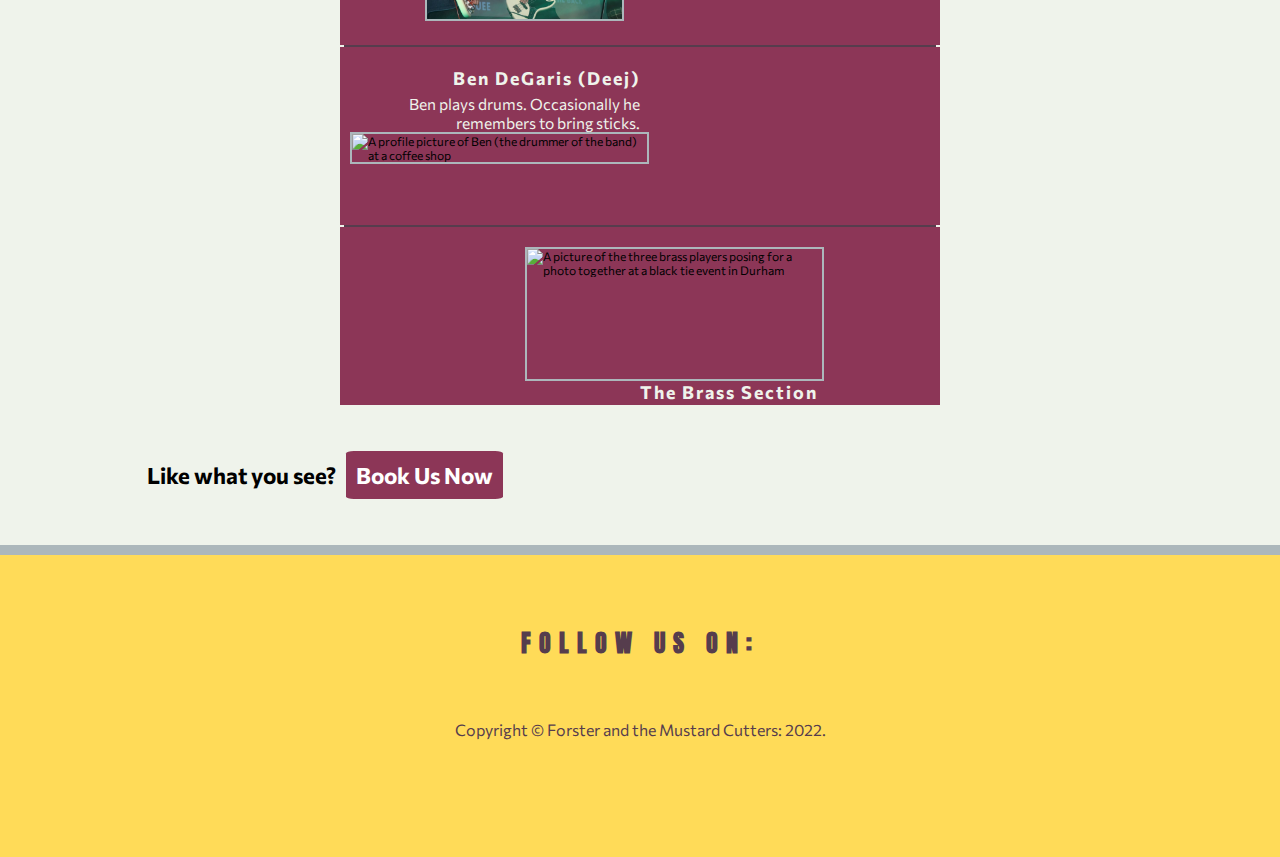
==== commit 478d7d1e: "add headings elements missing in section elements across site." ====
--- a/about.html
+++ b/about.html
@@ -113,7 +113,7 @@
         </section>
         <!--A call to action/link to the contact page-->
         <section id="book-now">
-            <p>Like what you see?<a href="contact.html" role="button" aria-label="A button that links to the contact page (opens in the same window)"><span>Book Us Now</span></a></p>
+            <h3>Like what you see?<a href="contact.html" role="button" aria-label="A button that links to the contact page (opens in the same window)"><span>Book Us Now</span></a></h3>
         </section>
     </main>
         <!--Social links-->
--- a/assets/css/style.css
+++ b/assets/css/style.css
@@ -76,6 +76,7 @@
 #hero-image {
     margin: 0px;
     height: 100vh;
+    min-height: 500px;
     width: 100%;
     background: url(../images/sitephotos/joebio.jpg) no-repeat center center, #563D4D;
     background-size: 100%;
@@ -137,7 +138,7 @@
     font-size: 400%;
     font-family: Anton, sans-serif;
     letter-spacing: 6px;
-    background-color: #BB4F78;
+    background-color: #8C3657;
     border-radius: 2%;
     text-decoration: none;
     text-transform: uppercase;
@@ -149,6 +150,7 @@
 #enter-site-button > a:hover{
     color: #FFDB58;
     background-color: #563D4D;
+    border: 1px solid #FFDB58;
 }
 
 #enter-site-button > a > p {
@@ -164,6 +166,7 @@
 #nav-home{
     background-color: #EFF3EB;
     height: 77vh;
+    min-height: 300px;
     width: 100%;
     padding-top: 5%;
 }
@@ -272,7 +275,7 @@
 }
 
 #nav-logo:hover {
-    border: 4px solid #BB4F78;
+    border: 4px solid #8C3657;
 }
 
 #nav-menu {
@@ -358,7 +361,7 @@
 
 .about-bio {
     font-size: 75%;
-    background-color: #BB4F78;
+    background-color: #8C3657;
     height: 85px;
     padding: 5px;
     padding-bottom: 8px;
@@ -405,20 +408,20 @@
     line-height: 40px;
 }
 
-#book-now > p > a > span {
+#book-now > h3 > a > span {
     margin: 0 10px;
     padding: 10px;
-    background-color: #BB4F78;
-    color: #EFF3EB;
+    background-color: #8C3657;
+    color: white;
     border-radius: 5%;
 }
 
-#book-now > p > a > span:hover {
-    color: #acb7bb;
+#book-now > h3 > a > span:hover {
+    color: #FFDB58;
     background-color: #563D4D;
 }
 
-#book-now > p > a{
+#book-now > h3 > a{
     text-decoration: none;
 }
 
@@ -464,22 +467,31 @@
     padding-top: 30px;
 }
 
+#video-section > h3 {
+    margin-bottom: 10px;
+}
+
 #media-section {
     background-color: #EFF3EB;
     color: #563D4D;
     text-align: center;
     padding-bottom: 30px;
+    padding-top: 15px;
 }
 
 #media-section > p {
     margin: 30px 10px;
+}
+
+video {
+    width: 250px;
 }
 
 #video-card {
     height: 180px;
     width: 290px;
     margin: auto;
-    background-color: #BB4F78;
+    background-color: #8C3657;
     margin: auto;
     padding-top: 35px;
     border-radius: 2%;
@@ -497,10 +509,14 @@
     border-bottom: 5px solid #FFDB58;
 }
 
+#soundcloud-section > h3 {
+    margin-bottom: 10px;
+}
+
 #soundcloud-card {
     height: 300px;
     width: 90%;
-    background-color: #BB4F78;
+    background-color: #8C3657;
     margin: auto;
     padding-top: 40px;
     border-radius: 2%;
@@ -533,9 +549,9 @@
 /* Page header */
 
 #reviews-header {
-    background-color: #BB4F78;
-    text-align: center;
-    color: #EFF3EB;
+    background-color: #8C3657;
+    text-align: center;
+    color: white;
     padding: 30px;
     border-bottom: 5px solid #FFDB58;
 }
@@ -545,7 +561,7 @@
 }
 
 #reviews-header > h2 {
-    color: #EFF3EB;
+    color: white;
 }
 
 /* Reviews content */
@@ -557,6 +573,14 @@
     width: 90%;
     margin: auto;
     min-height: 150vh;
+}
+
+.reviews-section > h3 {
+    text-align: center;
+    color: #563D4D;
+    font-size: 150%;
+    font-family: Commissioner, sans-serif;
+    margin-bottom: 25px;
 }
 
 #reviews-main {
@@ -666,6 +690,11 @@
     padding: 5px;
 }
 
+#contact-form > h3 {
+    margin-bottom: 20px;
+    color: #563D4D;
+}
+
 label {
     margin: 10px 5px;
 }
@@ -674,6 +703,7 @@
     margin: auto;
     margin-top: 10px;
     margin-bottom: 10px;
+    max-width: 265px;
     font-family: Commissioner, sans-serif;
     font-weight: 600;
     color: #563D4D;
@@ -682,7 +712,7 @@
 }
 
 #submit {
-    background-color: #BB4F78;
+    background-color: #8C3657;
     padding: 10px;
     border-radius: 5%;
     color: #EFF3EB;
@@ -695,7 +725,7 @@
 }
 
 #reset {
-    background-color: #BB4F78;
+    background-color: #8C3657;
     padding: 10px;
     border-radius: 5%;
     color: #EFF3EB;
@@ -730,7 +760,7 @@
 
 #error-message > a {
     text-decoration: none;
-    background-color: #BB4F78;
+    background-color: #8C3657;
     color: #EFF3EB;
     width: 200px;
     margin: auto;
@@ -1049,6 +1079,7 @@
         max-height: 80%;
         margin: auto;
         border: 3px solid #FFDB58;
+        color: #8C3657;
     }
 
 /* About */
@@ -1128,7 +1159,7 @@
 /* Contact */
 
     #contact-header-title {
-        background-color: #BB4F78;
+        background-color: #8C3657;
         padding-bottom: 20px;
         padding-left: 20px;
     }
